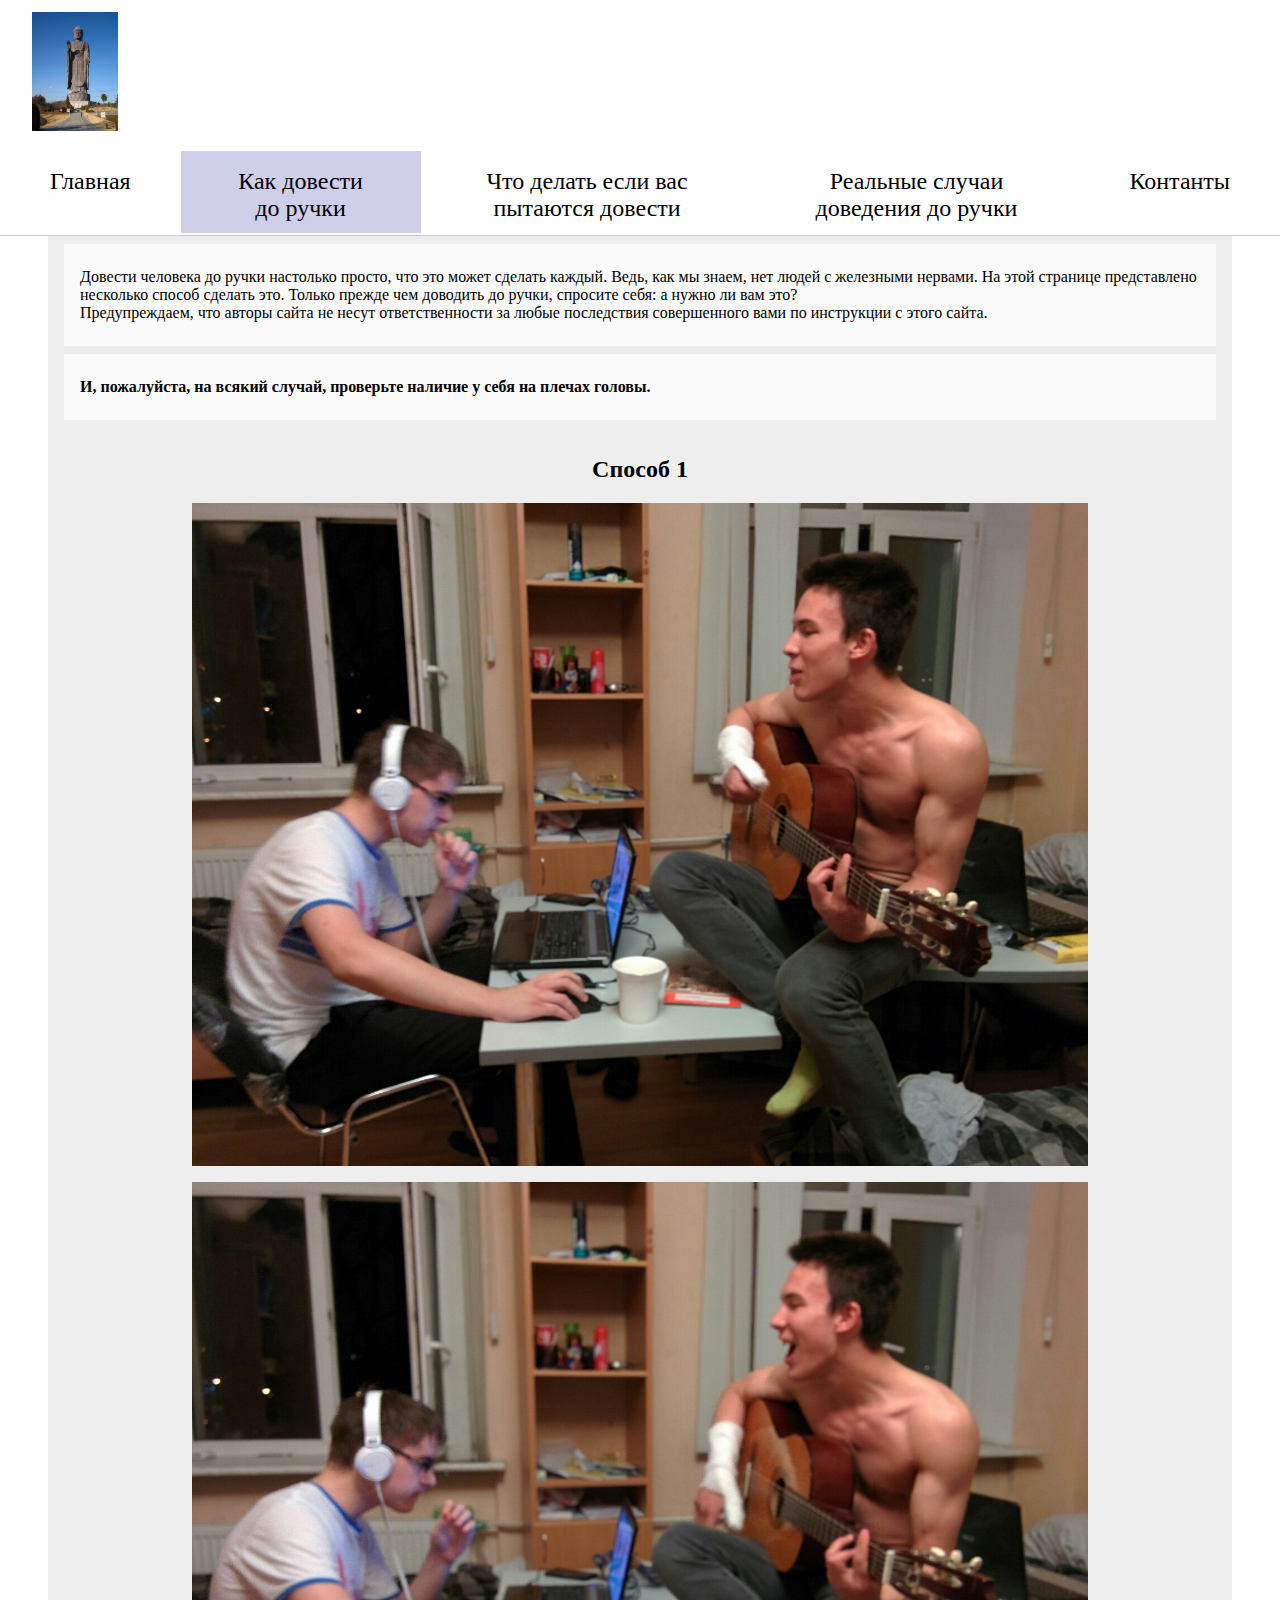
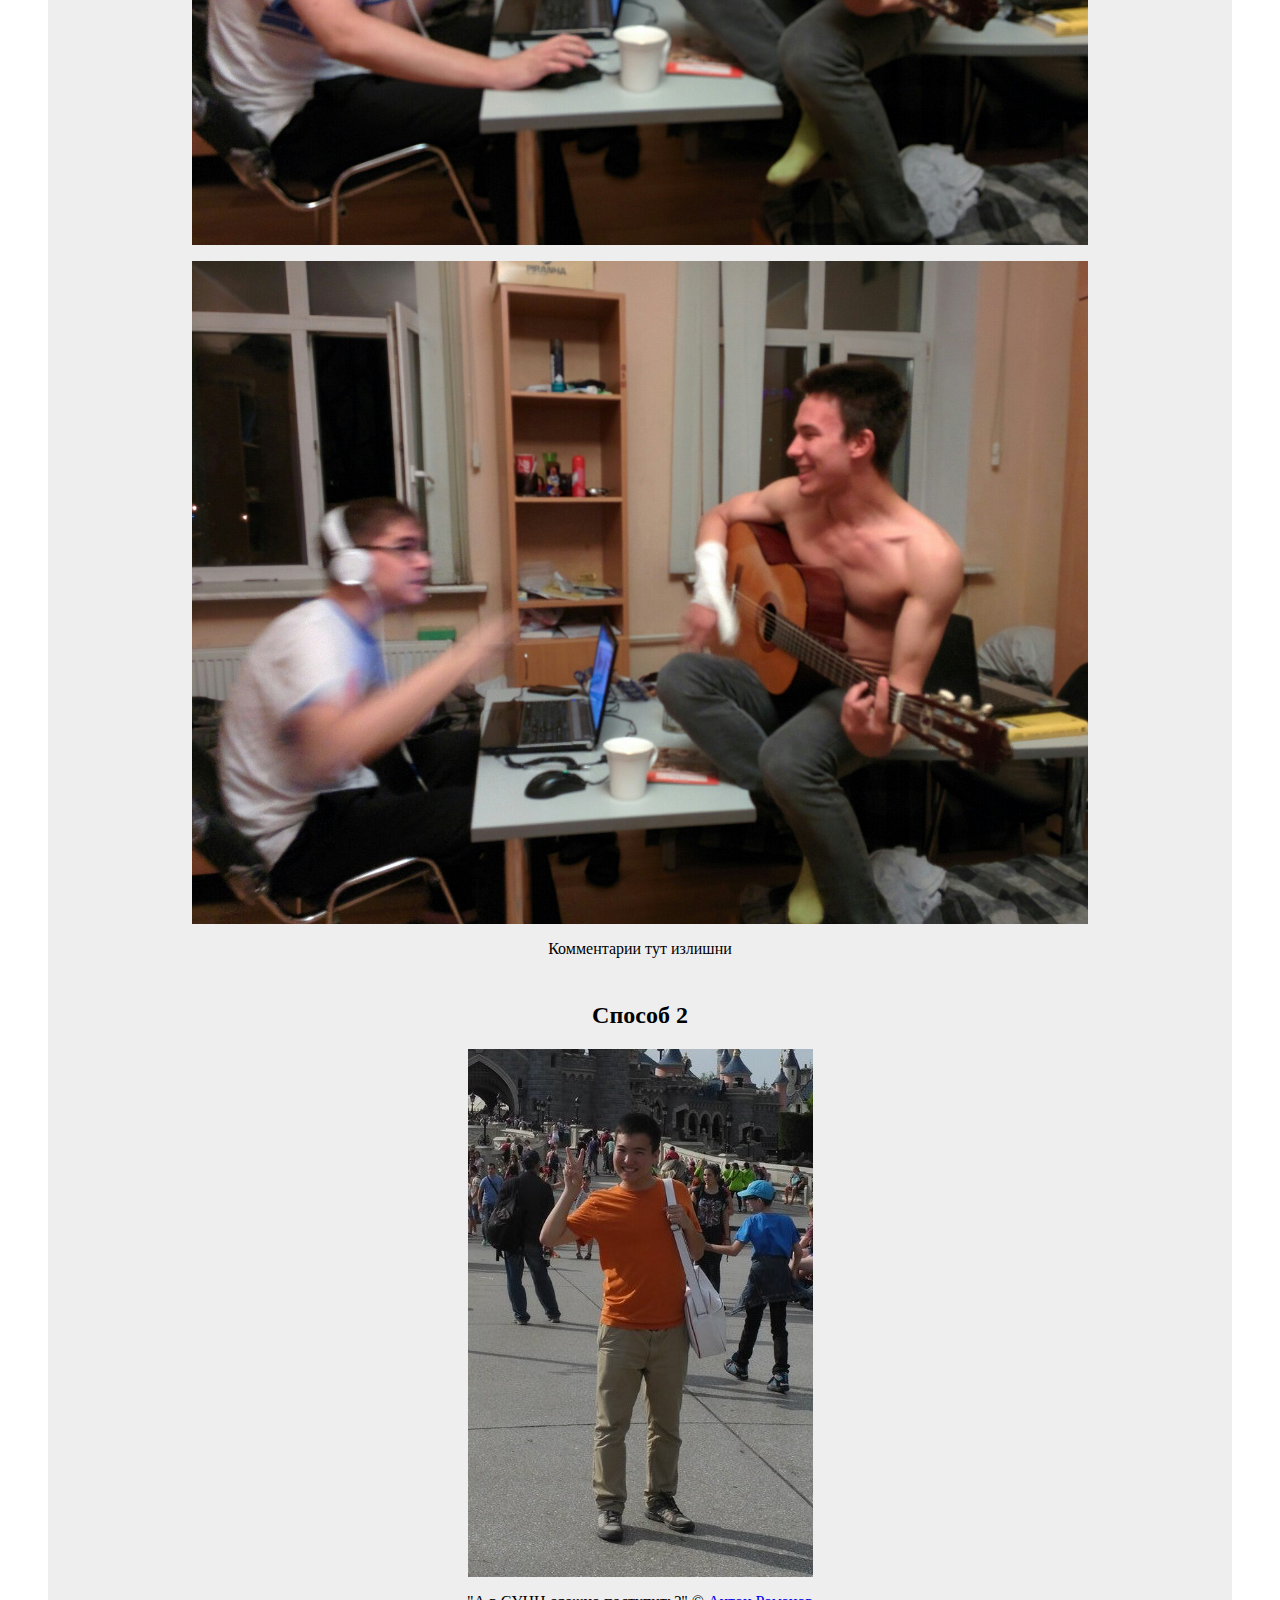
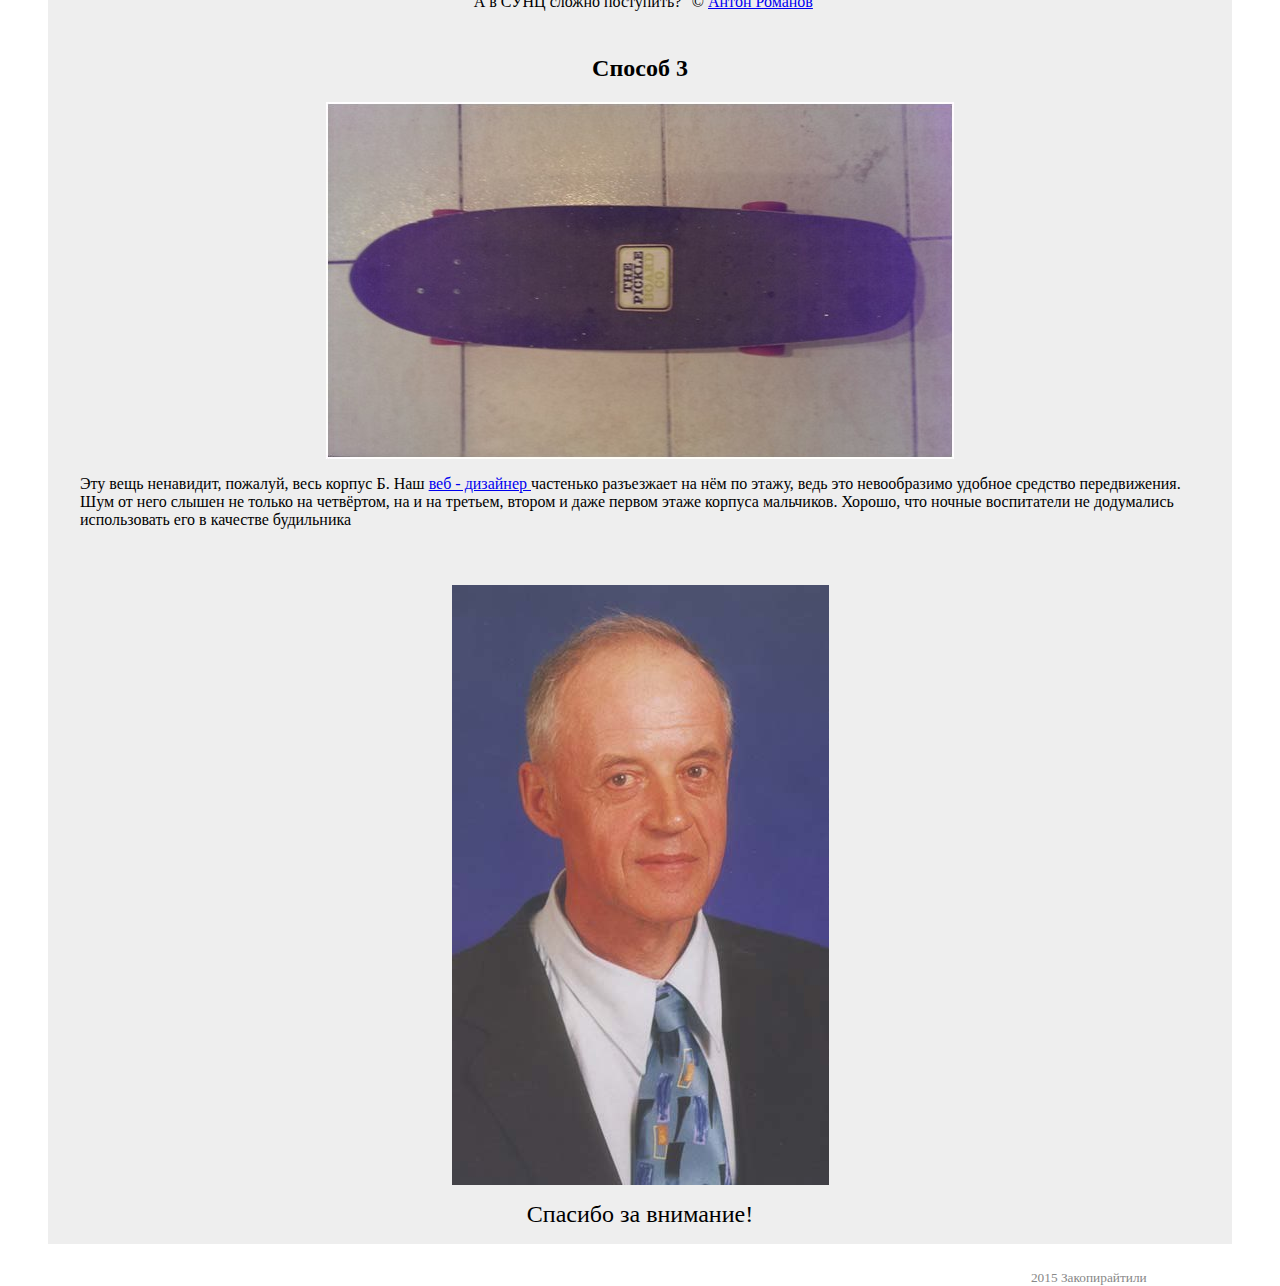
==== how.html @ d00038e8 "Как довести до ручки" ====
<html>
<head>
    <title> ������� �� ����� </title>
    <link rel="stylesheet" type="text/css" href="style.css">
    <meta charset="windows-1251">
</head>

<body>

<!-- ������ ����� -->

<div id="Top_div">
    <div id="logotype">
        <a href="main_main.html">
            <img src="images/123.png" width="86" height="119">
        </a>
    </div>
    <br>
    <table>
        <tr>
            <td>
                <div class="Top_link_container">
                    <a href="main_main.html" class="Top_link">
                        <div class="top_link_content">
                            �������
                        </div>
                    </a>
                </div>
            </td>
            <td>
                <div class="Top_link_container">
                    <a href="main_main.html" class="Top_link" id="current_href">
                        <div class="top_link_content">
                            ��� ������� �� �����
                        </div>
                    </a>
                </div>
            </td>
            <td>
                <div class="Top_link_container">
                    <a href="main_main.html" class="Top_link">
                        <div class="top_link_content">
                            ��� ������ ���� ��� �������� �������
                        </div>
                    </a>
                </div>
            </td>
            <td>
                <div class="Top_link_container">
                    <a href="main_main.html" class="Top_link">
                        <div class="top_link_content">
                            �������� ������ ��������� �� �����
                        </div>
                    </a>
                </div>
            </td>
            <td>
                <div class="Top_link_container">
                    <a href="contacts.html" class="Top_link">
                        <div class="top_link_content">
                            ��������
                        </div>
                    </a>
                </div>
            </td>
        </tr>
    </table>
</div>

<!-- ����� ����� -->

<div id="body_div">
    <div class="page_intro">
        <p>
            ������� �������� �� ����� ��������� ������, ��� ��� ����� ������� ������.
            ����, ��� �� �����, ��� ����� � ��������� �������. �� ���� �������� ������������ ��������� ������
            �������
            ���.
            ������ ������ ��� �������� �� �����, �������� ����: � ����� �� ��� ���?
            <br>
            �������������, ��� ������ ����� �� ����� ��������������� �� ����� ����������� ������������ ���� ��
            ���������� �
            ����� �����.
        </p>
    </div>

    <div class="page_intro">
        <p>
            <b>
                �, ����������, �� ������ ������, ��������� ������� � ���� �� ������ ������.
            </b>
        </p>
    </div>

    <div class="page_content">
        <h2>
            ������ 1
        </h2>

        <div class="page_content_img">
            <img src="images/1_1.jpg">
        </div>
        <div class="page_content_img">
            <img src="images/1_2.jpg">
        </div>
        <div class="page_content_img">
            <img src="images/1_3.jpg">
        </div>

            ����������� ��� �������
    </div>

    <div class="page_content">
        <h2>
            ������ 2
        </h2>

        <div class="page_content_img">
            <img src="images/Anton.jpg">
        </div>

            "� � ���� ������ ���������?" �
            <a target="_blank" href="http://vk.com/id97019797">
                ����� �������
            </a>
    </div>

    <div class="page_content">
        <h2>
            ������ 3
        </h2>

        <div class="page_content_img">
            <img src="images/long.jpg">
        </div>
        <p>
            ��� ���� ���������, �������, ���� ������ �. ���
            <a target="_blank" href="http://vk.com/madness_mimr">
                ��� - ��������
            </a>
            ��������� ���������� �� ��� �� �����, ���� ��� ������������ ������� �������� ������������.
            ��� �� ���� ������ �� ������ �� ��������, �� � �� �������, ������ � ���� ������ ����� ������� ���������.
            ������, ��� ������ ����������� �� ���������� ������������ ��� � �������� ����������
        </p>
    </div>

    <div class="page_content">
        <div class="page_content_img">
            <img src="images/Polkan.jpg">
        </div>
        <div class="page_ps">
            ������� �� ��������!
        </div>
    </div>
</div>

<div class="under_write">
    2015 �������������
</div>
</body>
</html>
---- style.css ----
a.Top_link{
	text-decoration: none;
	font-family: "IMPACT";
	font-size: 18pt;
	color: black;
	font-weight: lighter;
	overflow: hidden;
}

div.Top_link_content{
	padding: 0.7em 2em 10em 2em;
	margin-bottom: -10em;
}

a.Top_link:hover{
	color: black;
}

a.Top_link:hover div.Top_link_content{
	background: #CCCCCC;
}

#current_href{

}

#current_href div.Top_link_content{
	background: #CFCFEA;
}

#current_href:hover div.Top_link_content{
	background: #CCCCCC;
}

a.VK_Link
{
	text-decoration: none;
	font-family: "VERDANA";
	color :#000000;
	font-weight: lighter;
	margin-left:3em;
}

div.Top_link_container{
	align:center;
	margin: 0 0 0.7em 0;
	text-align: center;
}

.article_block{
	margin: 1em 0.7em -20000px 0.7em;
	overflow: hidden;
	padding-bottom: 20000px;
}

a.article{
	cursor: pointer;
}

a.article:hover article.block {
	opacity: 1.0;
	color: black;
}

IMG.article_img{
	height: 13.5em;
	float: left;
	margin: 0 1em 0.5em 0;
}

#Top_div{
	margin: 0;
	background:#FFFFFF;
	border-bottom: 1px double #CCCCCC;
	padding-top:0.75em;
}

#body_div{
	vertical-align: top;
	text-align: center;
	margin: 0em 3em;
	background: #EEEEEE;
	padding: 0;
	overflow: hidden;
}

.block{
	vertical-align: top;
    padding-bottom: 2000px;
	margin-bottom: -2000px;
    min-height: 15.5em;
    color: #202029;
	opacity: 0.93;
}

.block_content{
	padding: 1em 2em 1em 2em;
	font-family: cursive;
}

#block1{
	background: #FFFF00;
}

#block2{
	background: #20FF33;
}

#block3{
	background: #70E0FF;
}

a.contact_href{
	text-decoration: none;
	font-family: "VERDANA";
	font-size: 16pt;
	color: black;
	font-weight: lighter;
	margin: 0;
	padding: 0;
	overflow: hidden;
}

a.contact_href:hover div.contact_href_hint{
	opacity: 0.85;
	background: #555555;
}

a.contact_href:hover div.contact_href_img_container{
	opacity: 0.9;
}

#us{
	margin: 0 0.2%;
}

.contact_href_container{
	overflow: hidden;
	margin: 0;
	padding: 0;
}

.contact_href_content{
	margin-bottom: -4em;
}

.contact_href_img_container{
	top: 0;
}

.contact_href_hint_container{
	position: relative;
	bottom: 4em;
}

IMG.contact_href_img{

}
.contact_href_hint{
	text-align: center;
	background: #888888;
	margin: 0;
	opacity: 0.6;
	height: 4em;
}

div.contacts{
	text-align: center;
	padding: 1em 10% 0 10%;
	overflow: hidden;
}

.contact-tittle{
	color: #FFFFFF;
	font-size: 1.4em;
	margin-bottom: 0.4em;
}

.contact-hint{
	color: #FFFFFF;
	font-size: 1em;
	font-family: VERDANA;
}

#logotype{
	padding-left: 2em;
}

#contacts_grid{
	text-align: center;
}

body{
	background:#FFFFFF;
	margin: 0;
	padding: 0;
}

table{
	width: 100%;
	margin: 0;
	padding: 0;
	vertical-align: top;
	font-family: "VERDANA";
}
td{
	margin: 0;
	padding: 0;
	vertical-align: top;
	overflow: hidden;
}
tr{
	margin:0;
}

li{
	overflow: hidden;
}

#page_tittle
{
	font-style: normal;
	font-variant: normal;
	font-size: 14pt;
	margin-bottom: 5em;
	margin-top : 3em;
	margin-left: 1.5em;
	font-size:  22pt;
	font-weight: lighter;
}

div.page_intro{
	background: #FAFAFA;
	font-family: cursive;
	text-align: start;
	margin: 0.5em 1em;
	padding: 0.5em 1em;
}

div.page_content{
	font-family: cursive;
	text-align: center;
	margin: 0.5em 1em;
	padding: 0.5em 1em;
}

div.page_content p{
	text-align: start;
}

div.page_content_img{
	text-align: center;
	position: relative;
	margin: 1em 10%;
}

div.page_content_img img{
	max-width: 100%;
}

div.page_ps{
	font-size: 1.5em;
	text-align: center;
}

div.under_write
{
	margin-top:2em;
	margin-right: 10em;
	font-family: "VERDANA";
	font-size: 10pt;
	text-align :right;
	color: #888888;
	padding: 0;
	vertical-align: top;
}
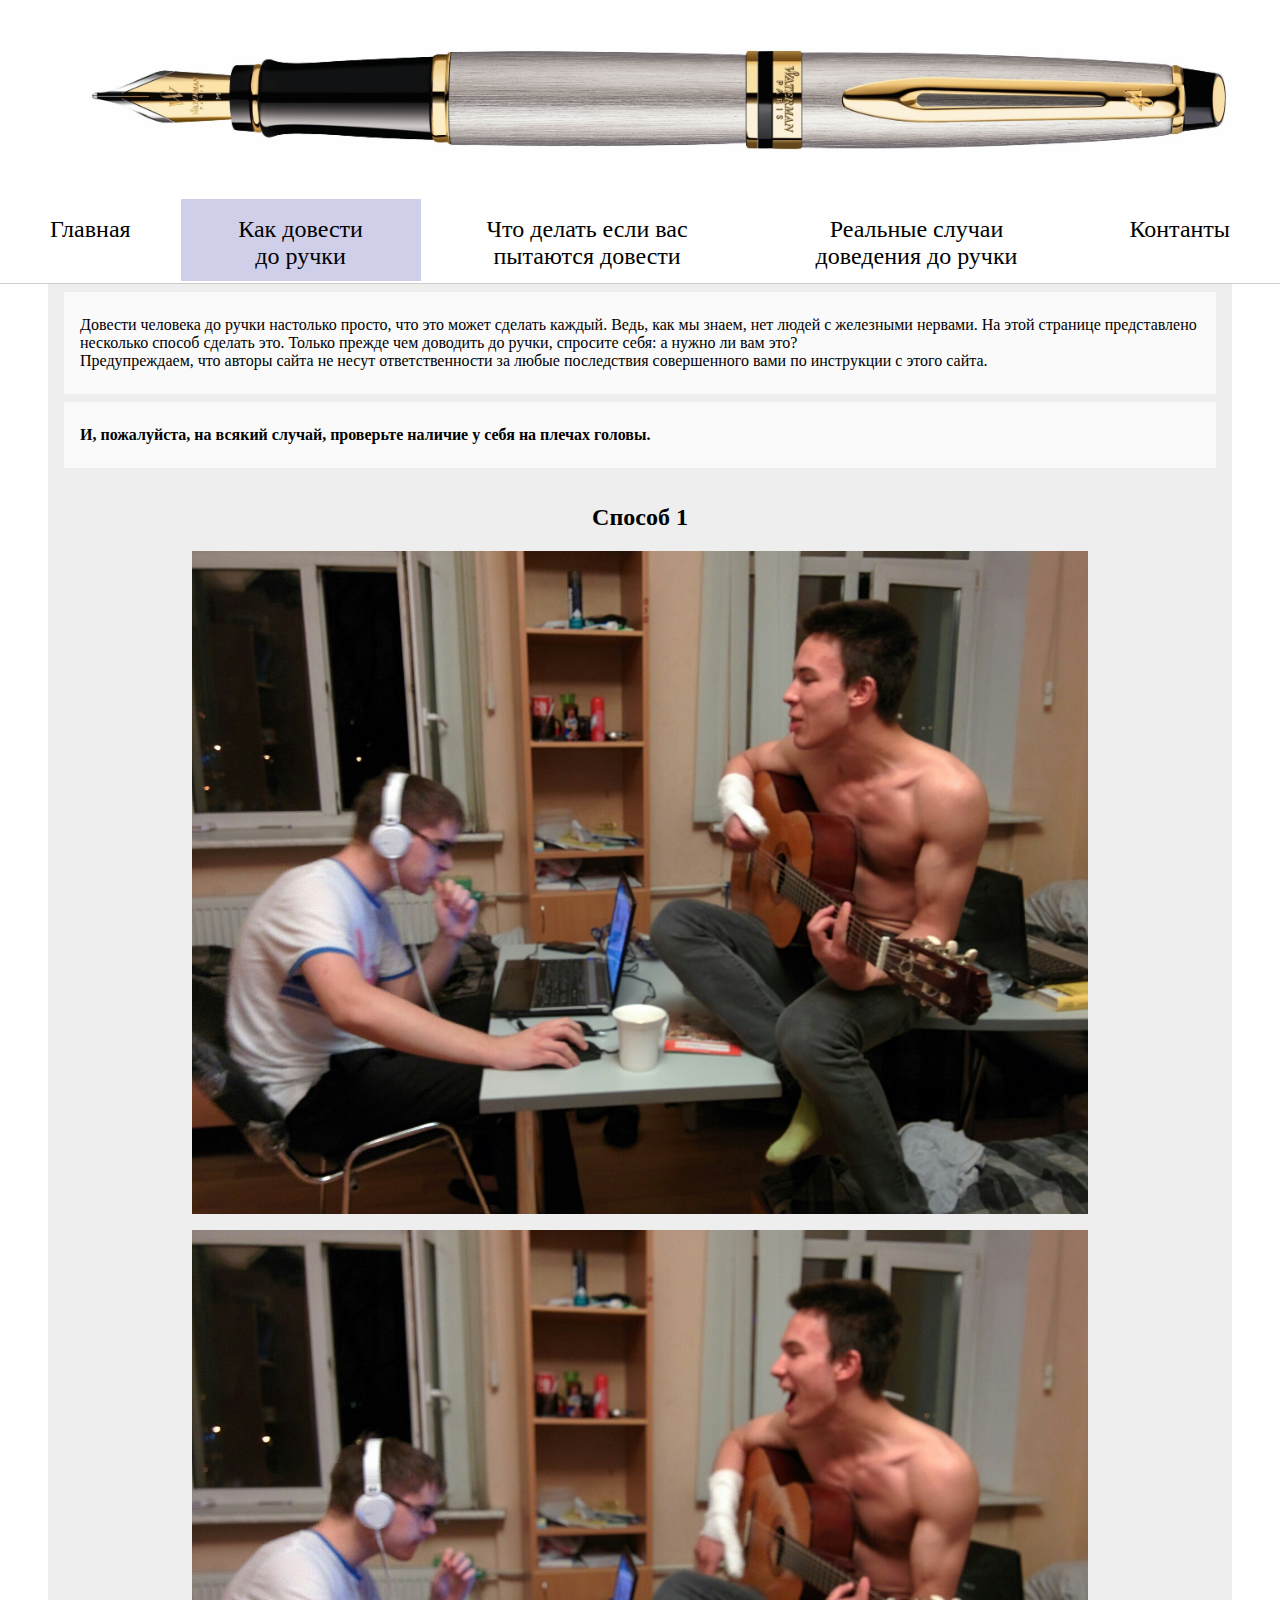
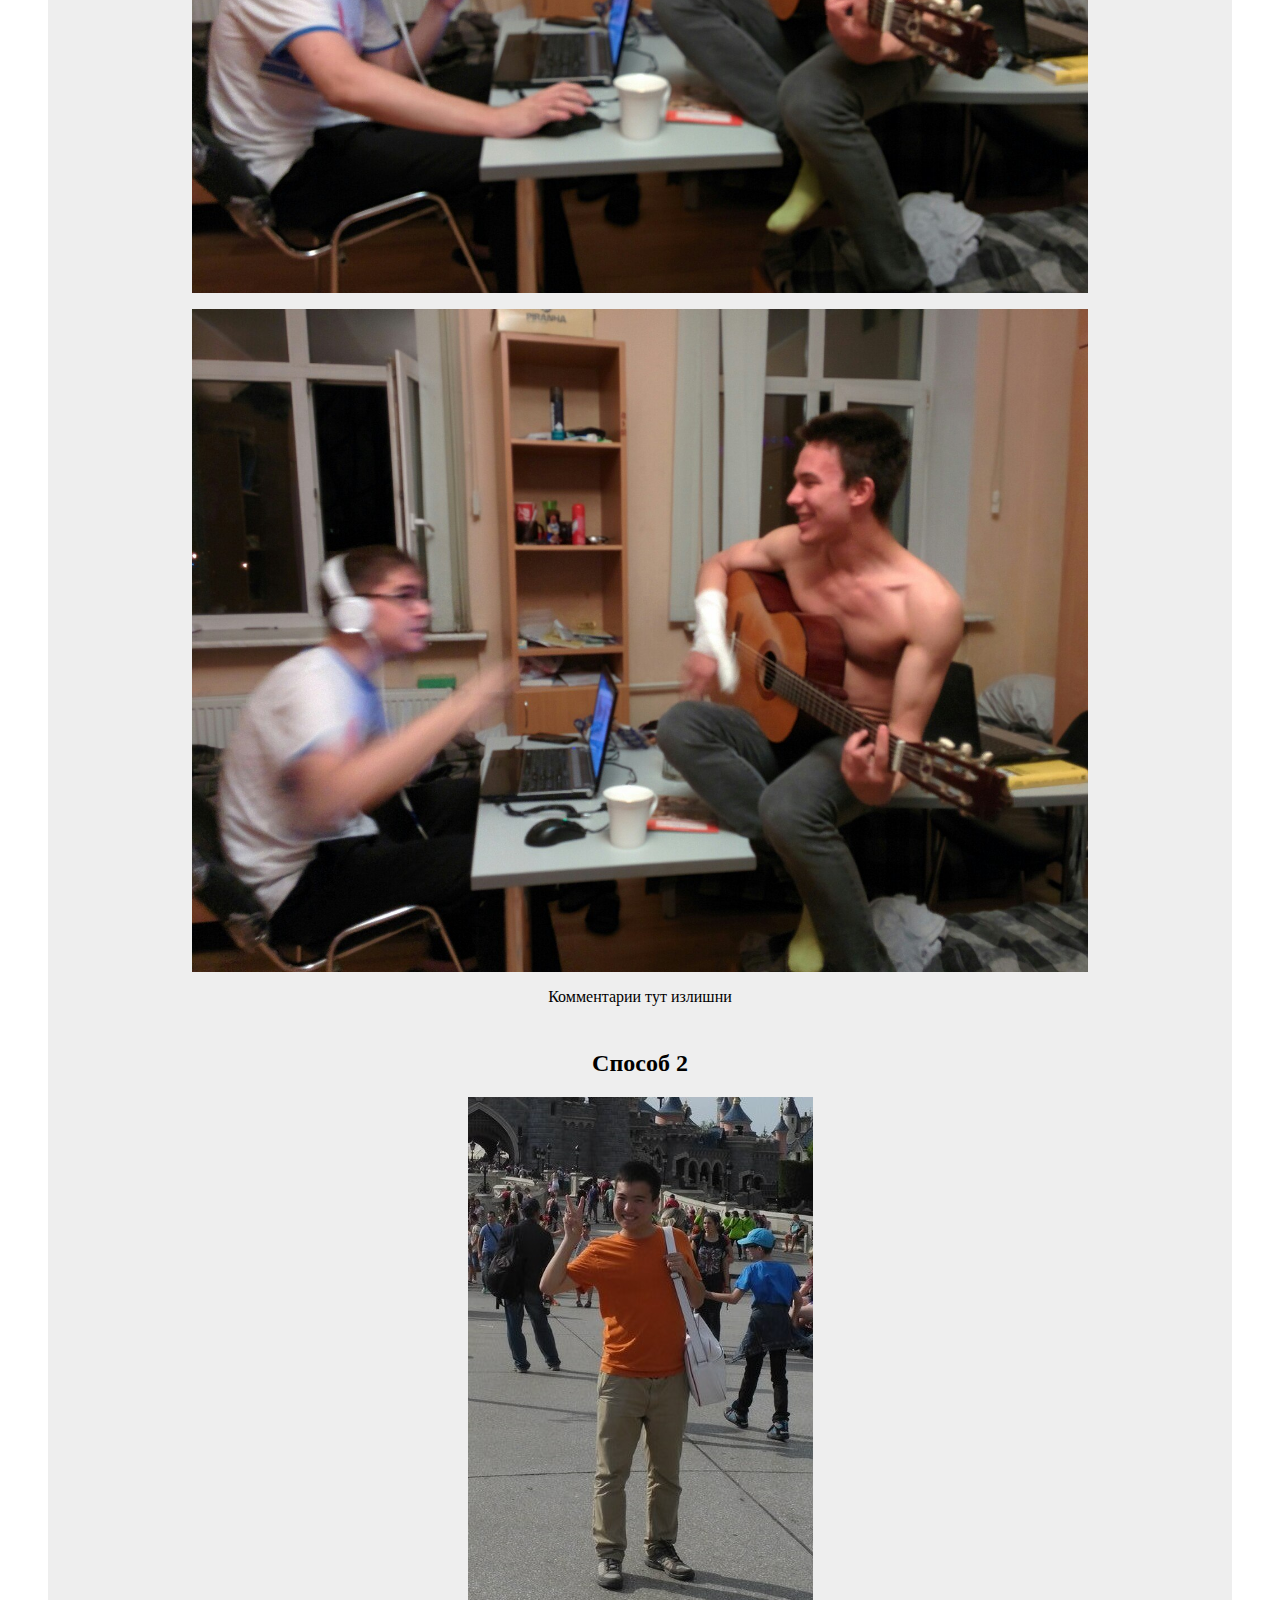
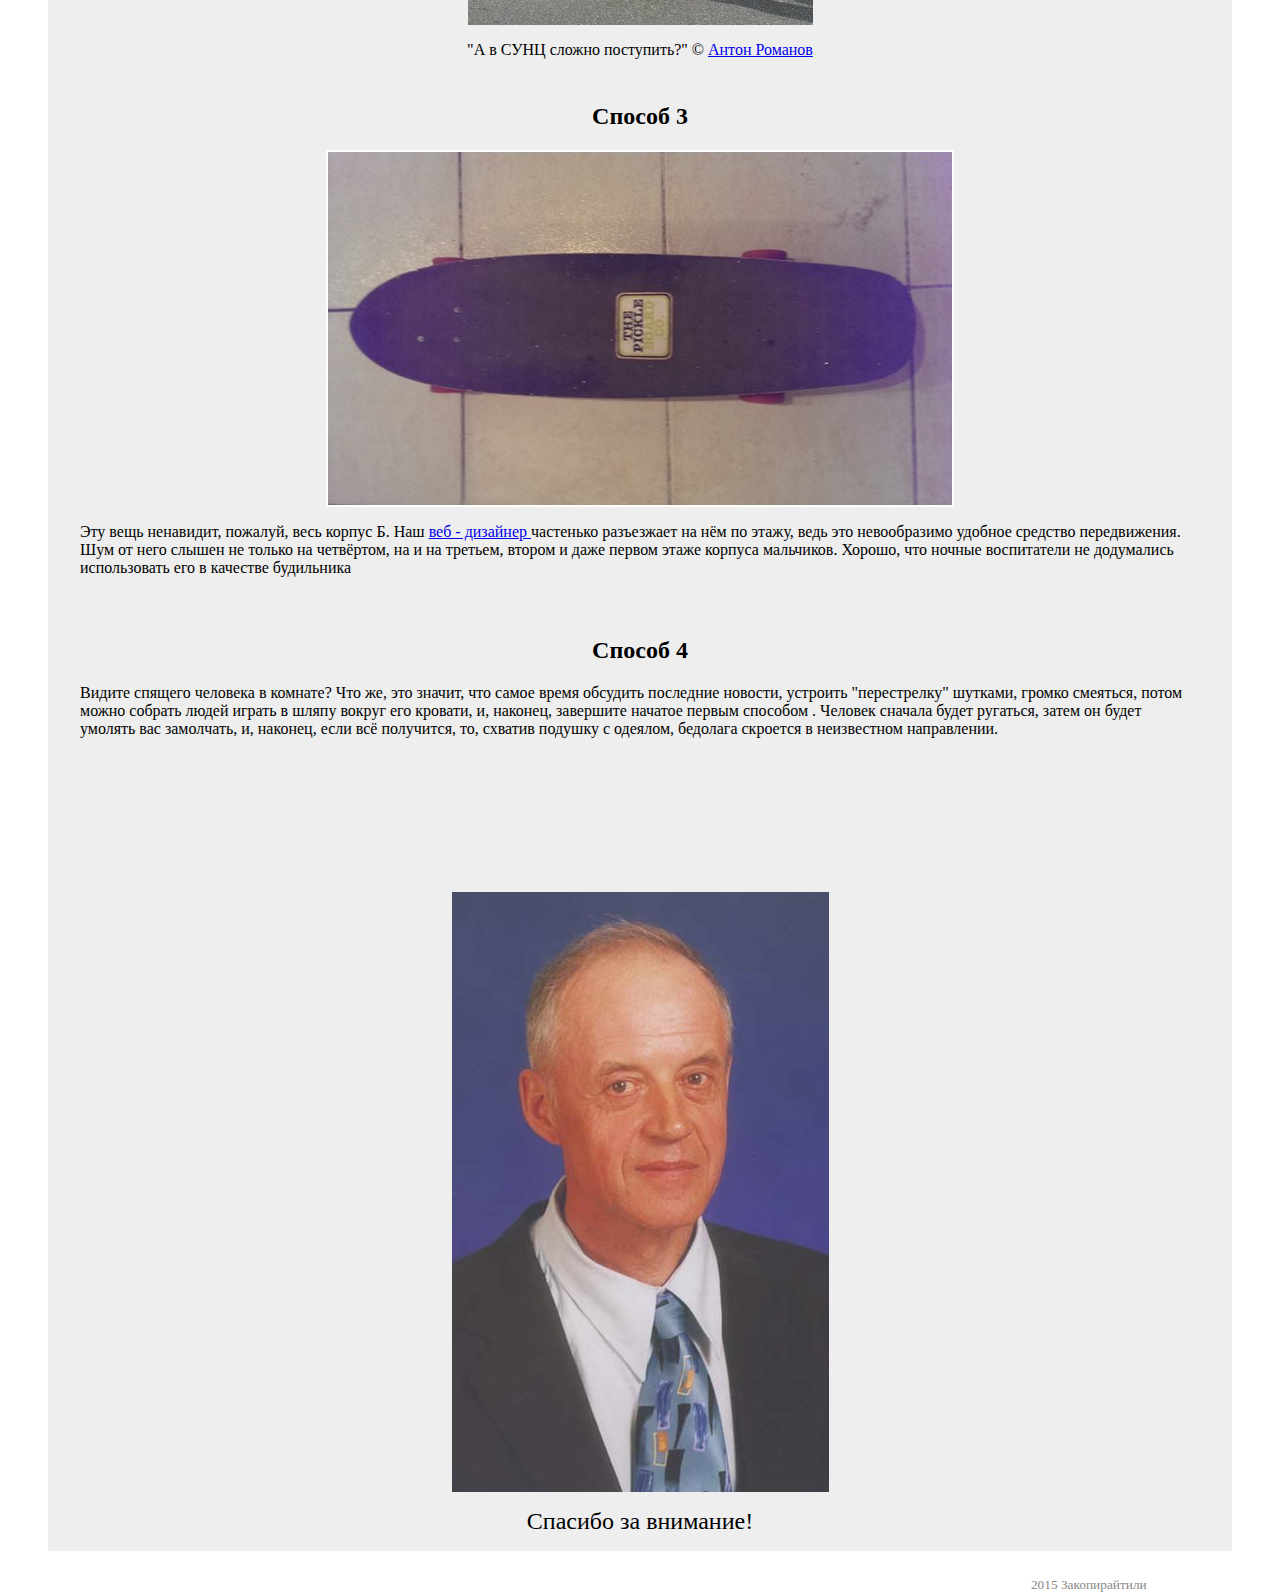
==== commit ef740ea6: "+1 способ, и, конечно, ручка" ====
--- a/how.html
+++ b/how.html
@@ -12,7 +12,7 @@
 <div id="Top_div">
     <div id="logotype">
         <a href="main_main.html">
-            <img src="images/123.png" width="86" height="119">
+            <img src="images/pen.jpg" width="100%">
         </a>
     </div>
     <br>
@@ -107,7 +107,7 @@
             <img src="images/1_3.jpg">
         </div>
 
-            ����������� ��� �������
+        ����������� ��� �������
     </div>
 
     <div class="page_content">
@@ -119,10 +119,10 @@
             <img src="images/Anton.jpg">
         </div>
 
-            "� � ���� ������ ���������?" �
-            <a target="_blank" href="http://vk.com/id97019797">
-                ����� �������
-            </a>
+        "� � ���� ������ ���������?" �
+        <a target="_blank" href="http://vk.com/id97019797">
+            ����� �������
+        </a>
     </div>
 
     <div class="page_content">
@@ -145,6 +145,30 @@
     </div>
 
     <div class="page_content">
+        <h2>
+            ������ 4
+        </h2>
+
+        <p>
+            ������ ������� �������� � �������? ��� ��, ��� ������, ��� ����� ����� �������� ��������� �������,
+            �������� "�����������" �������, ������ ��������, ����� ����� ������� ����� ������ � ����� ������ ���
+            �������, �,
+            �������, ��������� �������
+            <a>
+                ������ ��������
+            </a>.
+            ������� ������� ����� ��������, ����� �� ����� ������� ��� ���������, �, �������, ���� �� ���������, ��,
+            ������� ������� � �������, �������� �������� � ����������� �����������.
+        </p>
+    </div>
+
+    <br>
+    <br>
+    <br>
+    <br>
+    <br>
+
+    <div class="page_content">
         <div class="page_content_img">
             <img src="images/Polkan.jpg">
         </div>
@@ -152,6 +176,8 @@
             ������� �� ��������!
         </div>
     </div>
+
+
 </div>
 
 <div class="under_write">
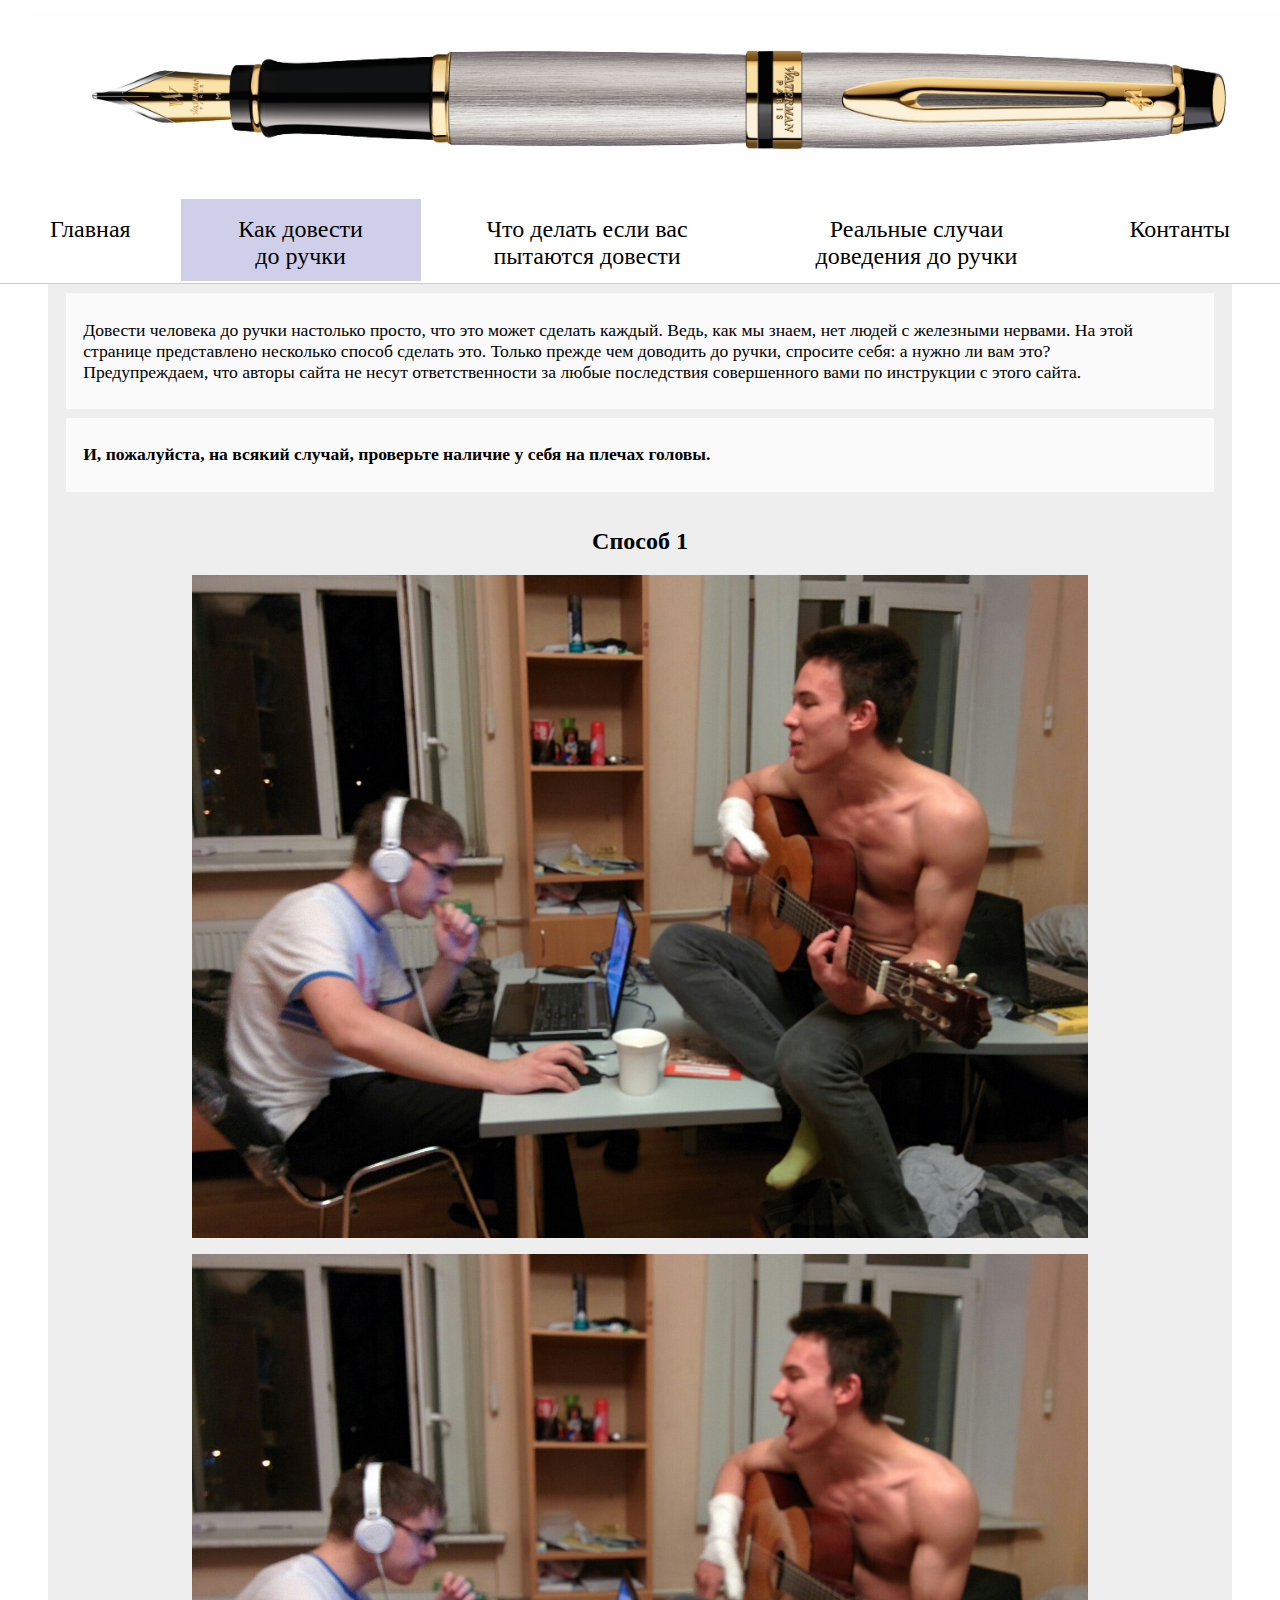
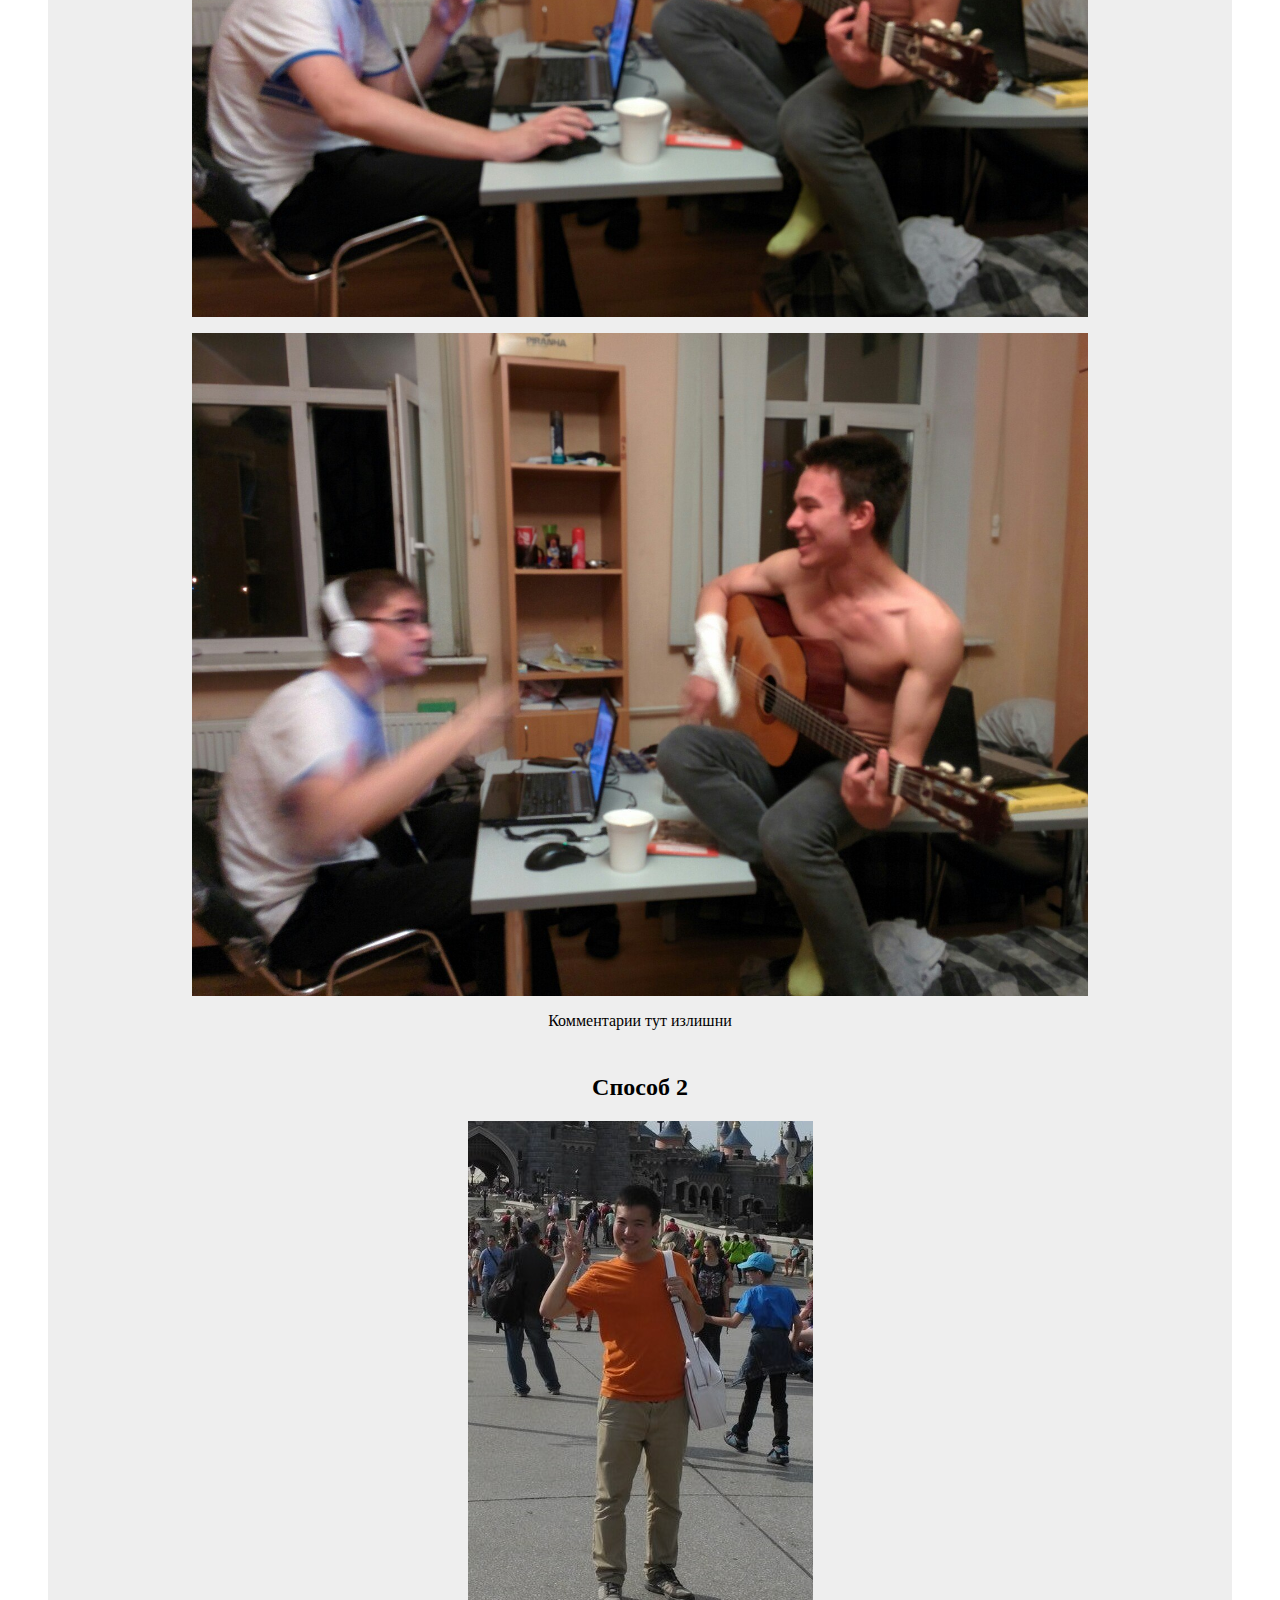
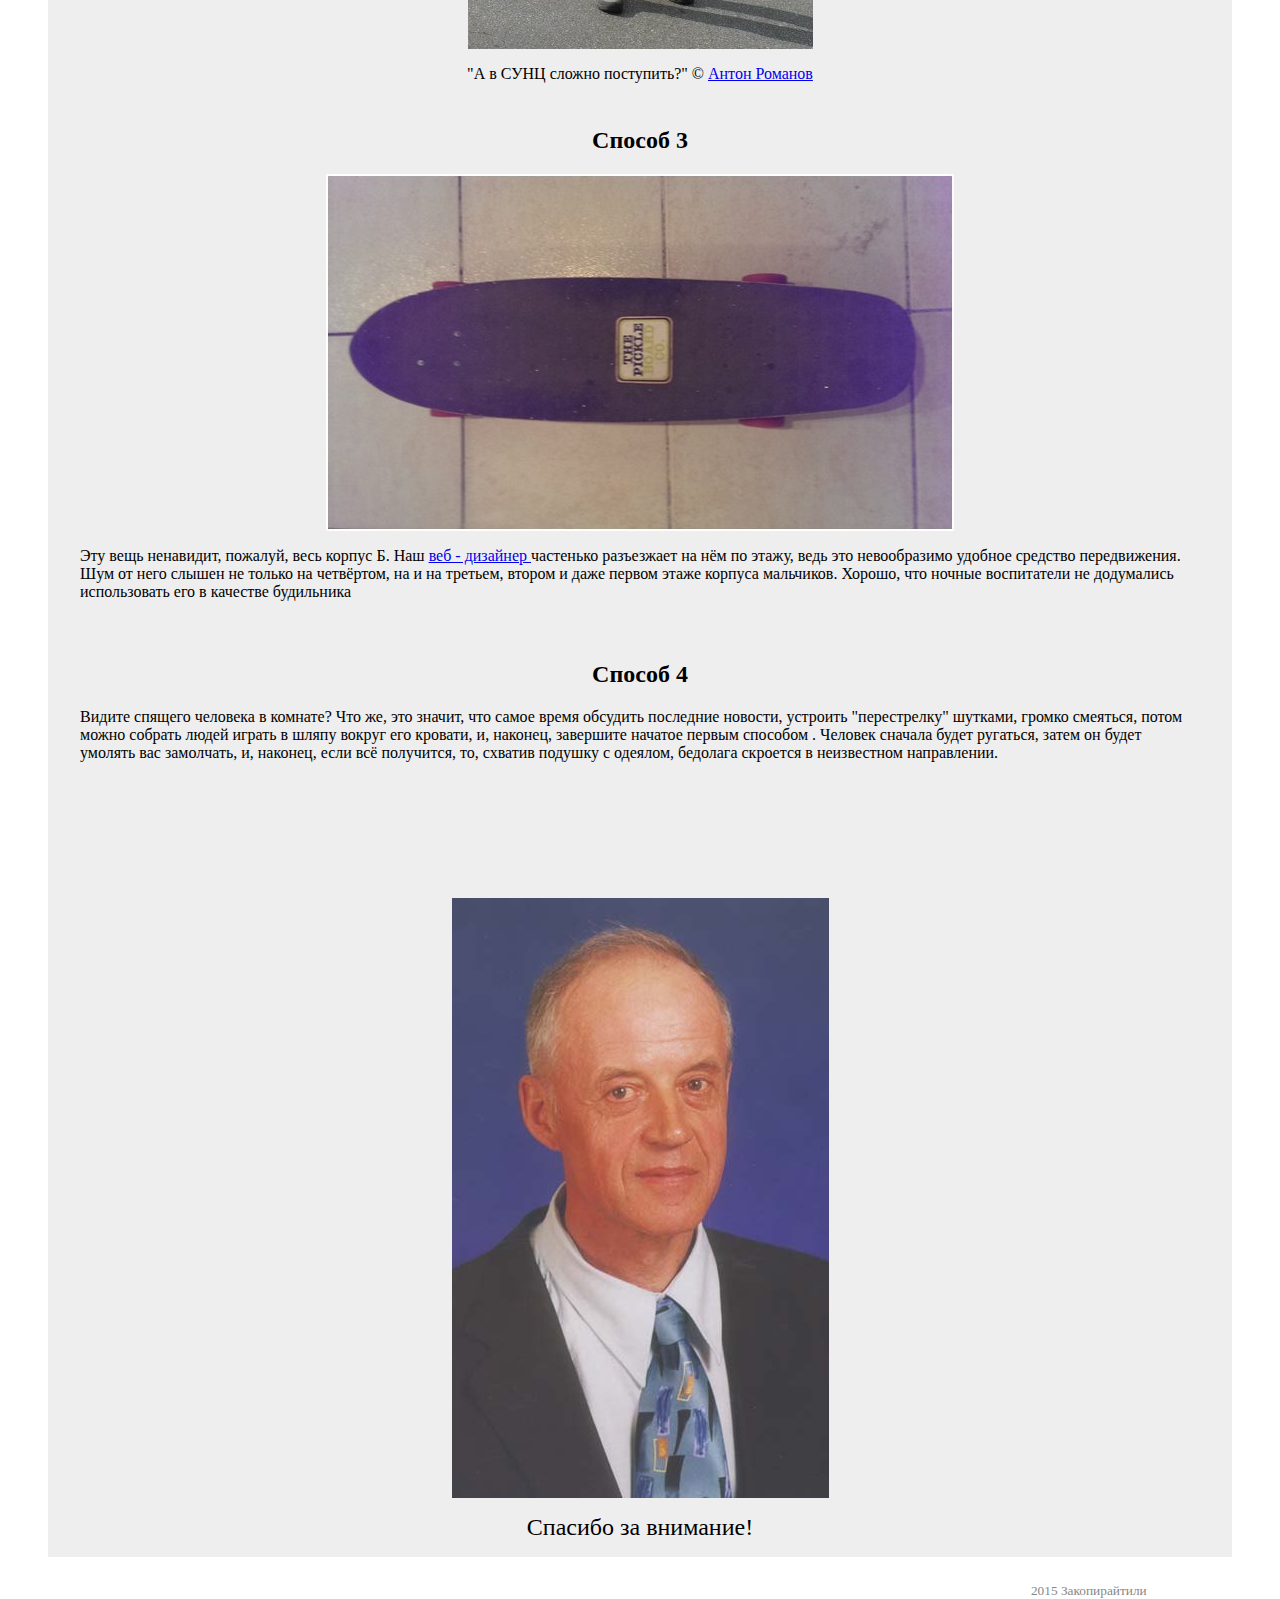
==== commit 30840b36: "Что делать, если вас пытаются довести - неполная" ====
--- a/how.html
+++ b/how.html
@@ -38,7 +38,7 @@
             </td>
             <td>
                 <div class="Top_link_container">
-                    <a href="main_main.html" class="Top_link">
+                    <a href="what_to_do.html" class="Top_link">
                         <div class="top_link_content">
                             ��� ������ ���� ��� �������� �������
                         </div>
@@ -166,7 +166,6 @@
     <br>
     <br>
     <br>
-    <br>
 
     <div class="page_content">
         <div class="page_content_img">
--- a/style.css
+++ b/style.css
@@ -233,12 +233,13 @@
 	background: #FAFAFA;
 	font-family: cursive;
 	text-align: start;
+	font-size: 1.1em;
 	margin: 0.5em 1em;
 	padding: 0.5em 1em;
 }
 
 div.page_content{
-	font-family: cursive;
+	font-family: VERDANA;
 	text-align: center;
 	margin: 0.5em 1em;
 	padding: 0.5em 1em;
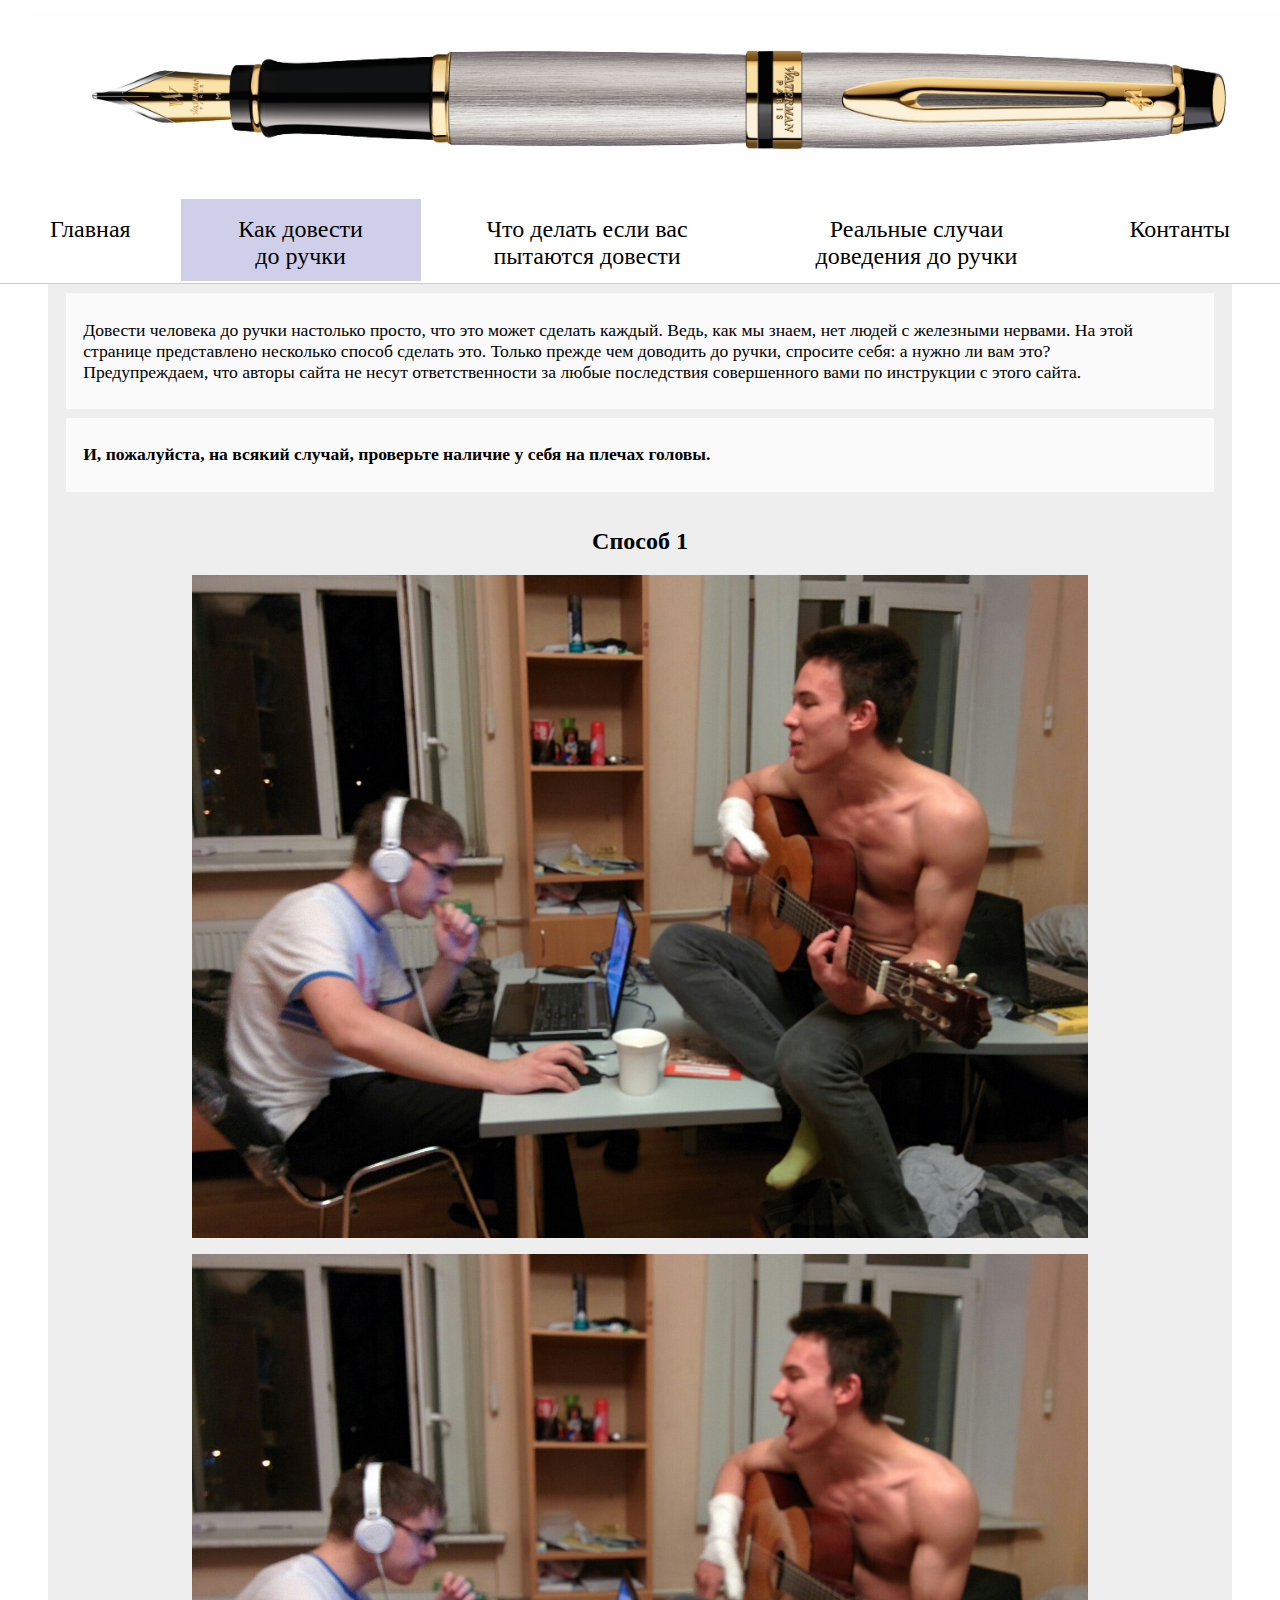
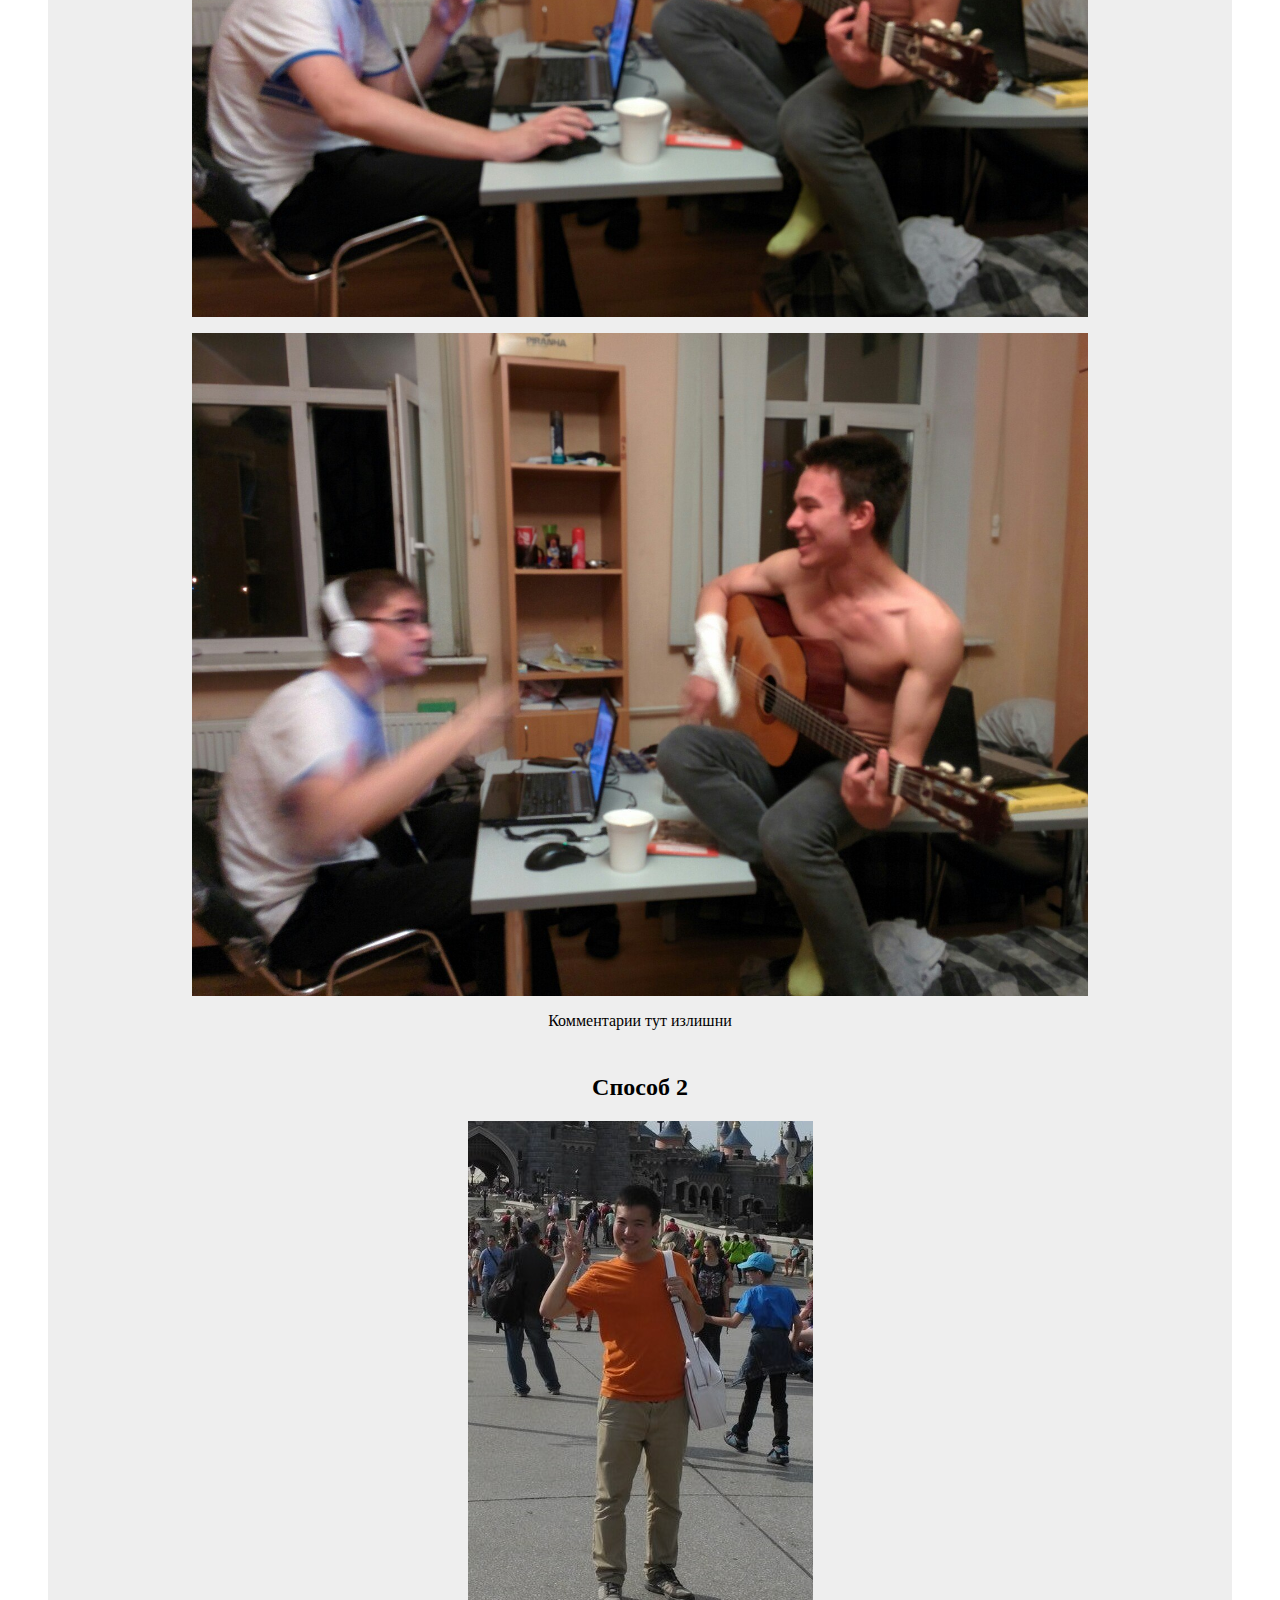
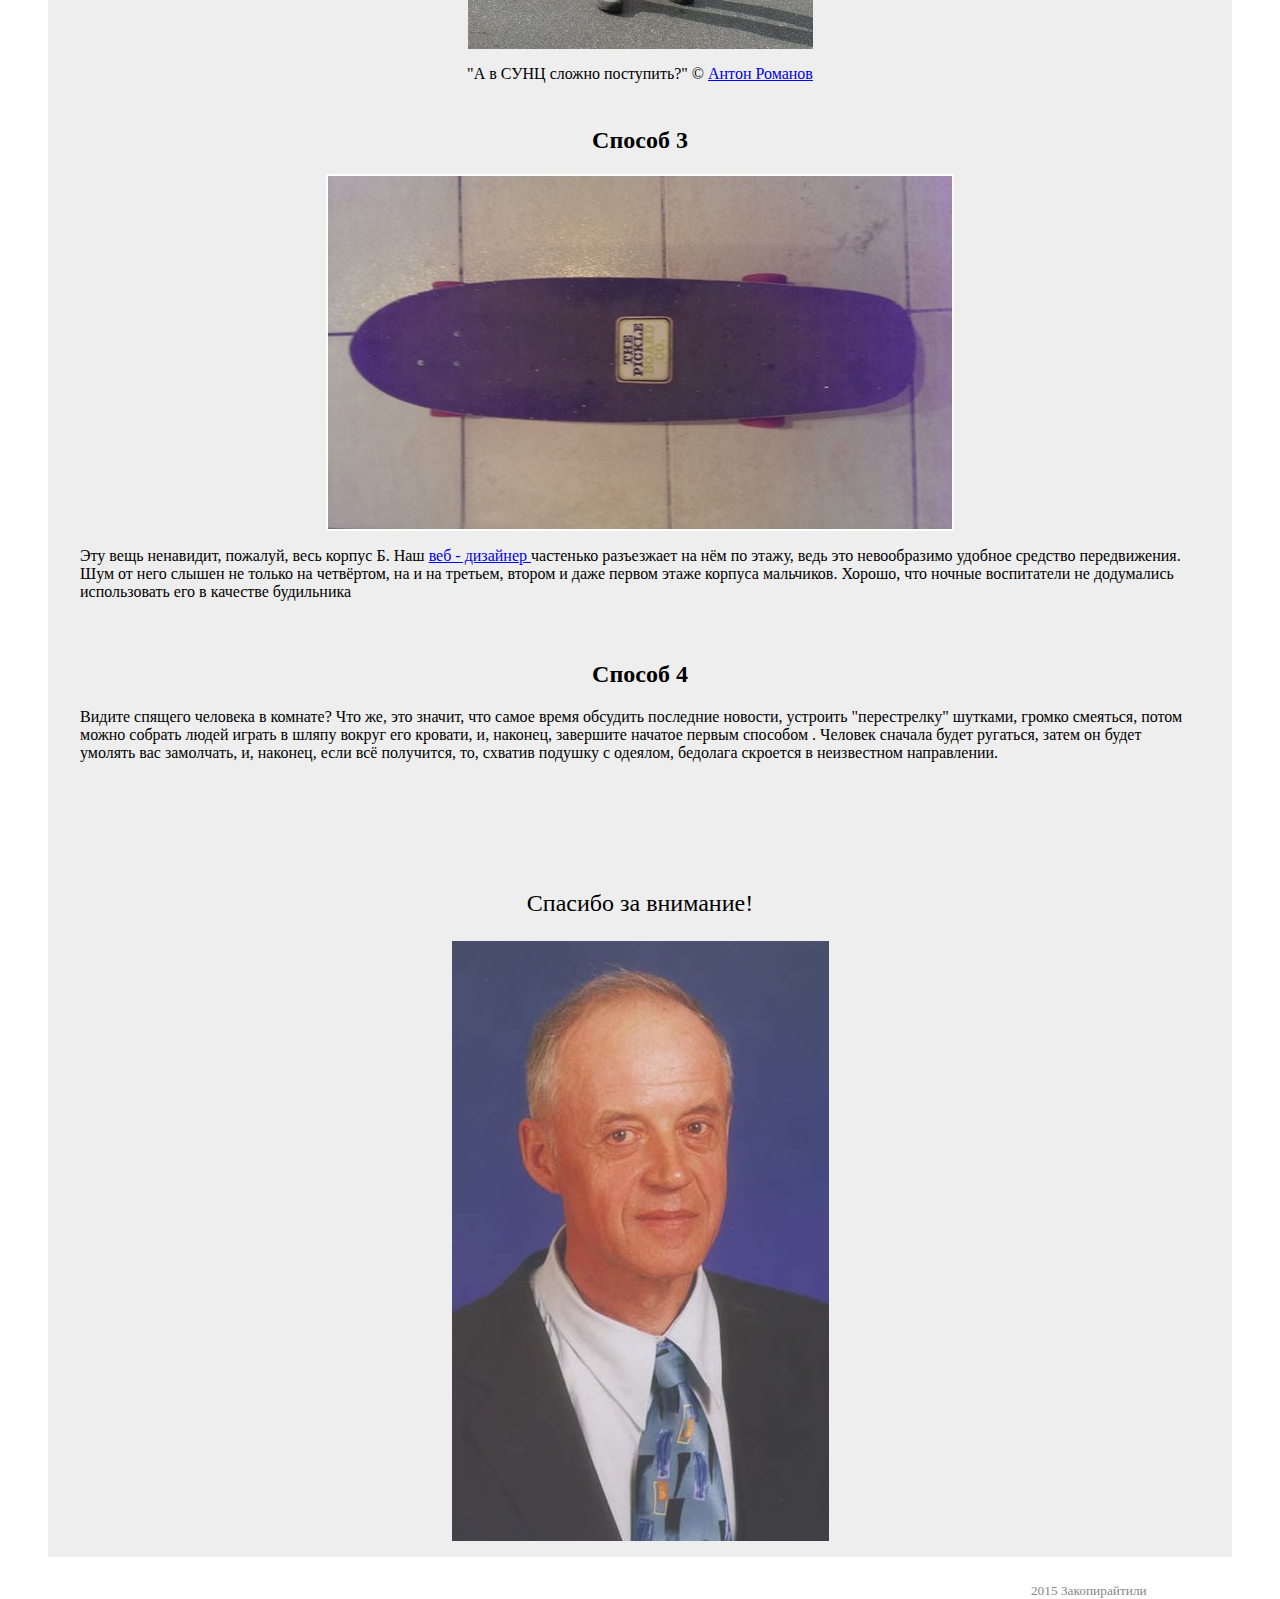
==== commit 749f28e7: "Сделаны все страницы. Остался только контент" ====
--- a/how.html
+++ b/how.html
@@ -29,7 +29,7 @@
             </td>
             <td>
                 <div class="Top_link_container">
-                    <a href="main_main.html" class="Top_link" id="current_href">
+                    <a href="how.html" class="Top_link" id="current_href">
                         <div class="top_link_content">
                             ��� ������� �� �����
                         </div>
@@ -47,7 +47,7 @@
             </td>
             <td>
                 <div class="Top_link_container">
-                    <a href="main_main.html" class="Top_link">
+                    <a href="real.html" class="Top_link">
                         <div class="top_link_content">
                             �������� ������ ��������� �� �����
                         </div>
@@ -167,13 +167,14 @@
     <br>
     <br>
 
-    <div class="page_content">
+    <div class="page_ps">
+        <p>
+            ������� �� ��������!
+        </p>
         <div class="page_content_img">
             <img src="images/Polkan.jpg">
         </div>
-        <div class="page_ps">
-            ������� �� ��������!
-        </div>
+
     </div>
 
 
--- a/style.css
+++ b/style.css
@@ -260,8 +260,12 @@
 }
 
 div.page_ps{
+	text-align: center;
+}
+
+div.page_ps p{
+	font-family: cursive;
 	font-size: 1.5em;
-	text-align: center;
 }
 
 div.under_write
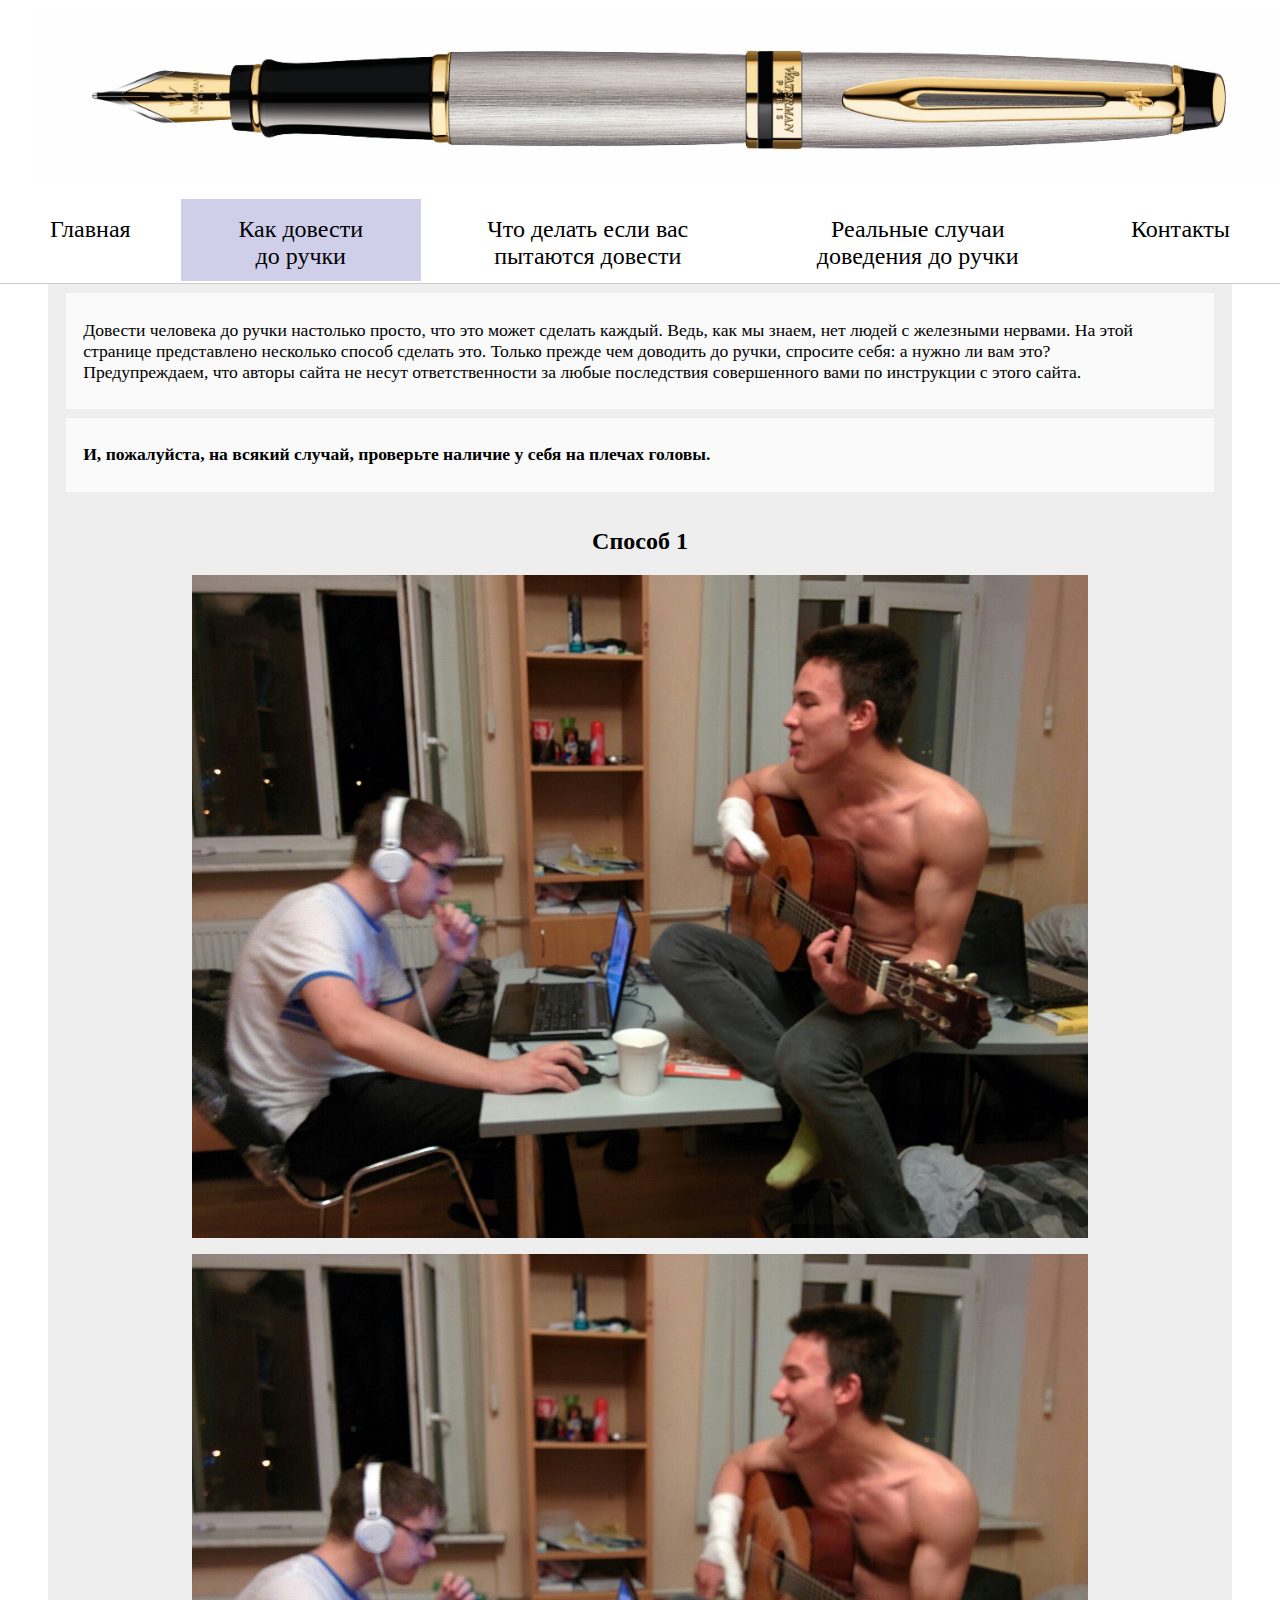
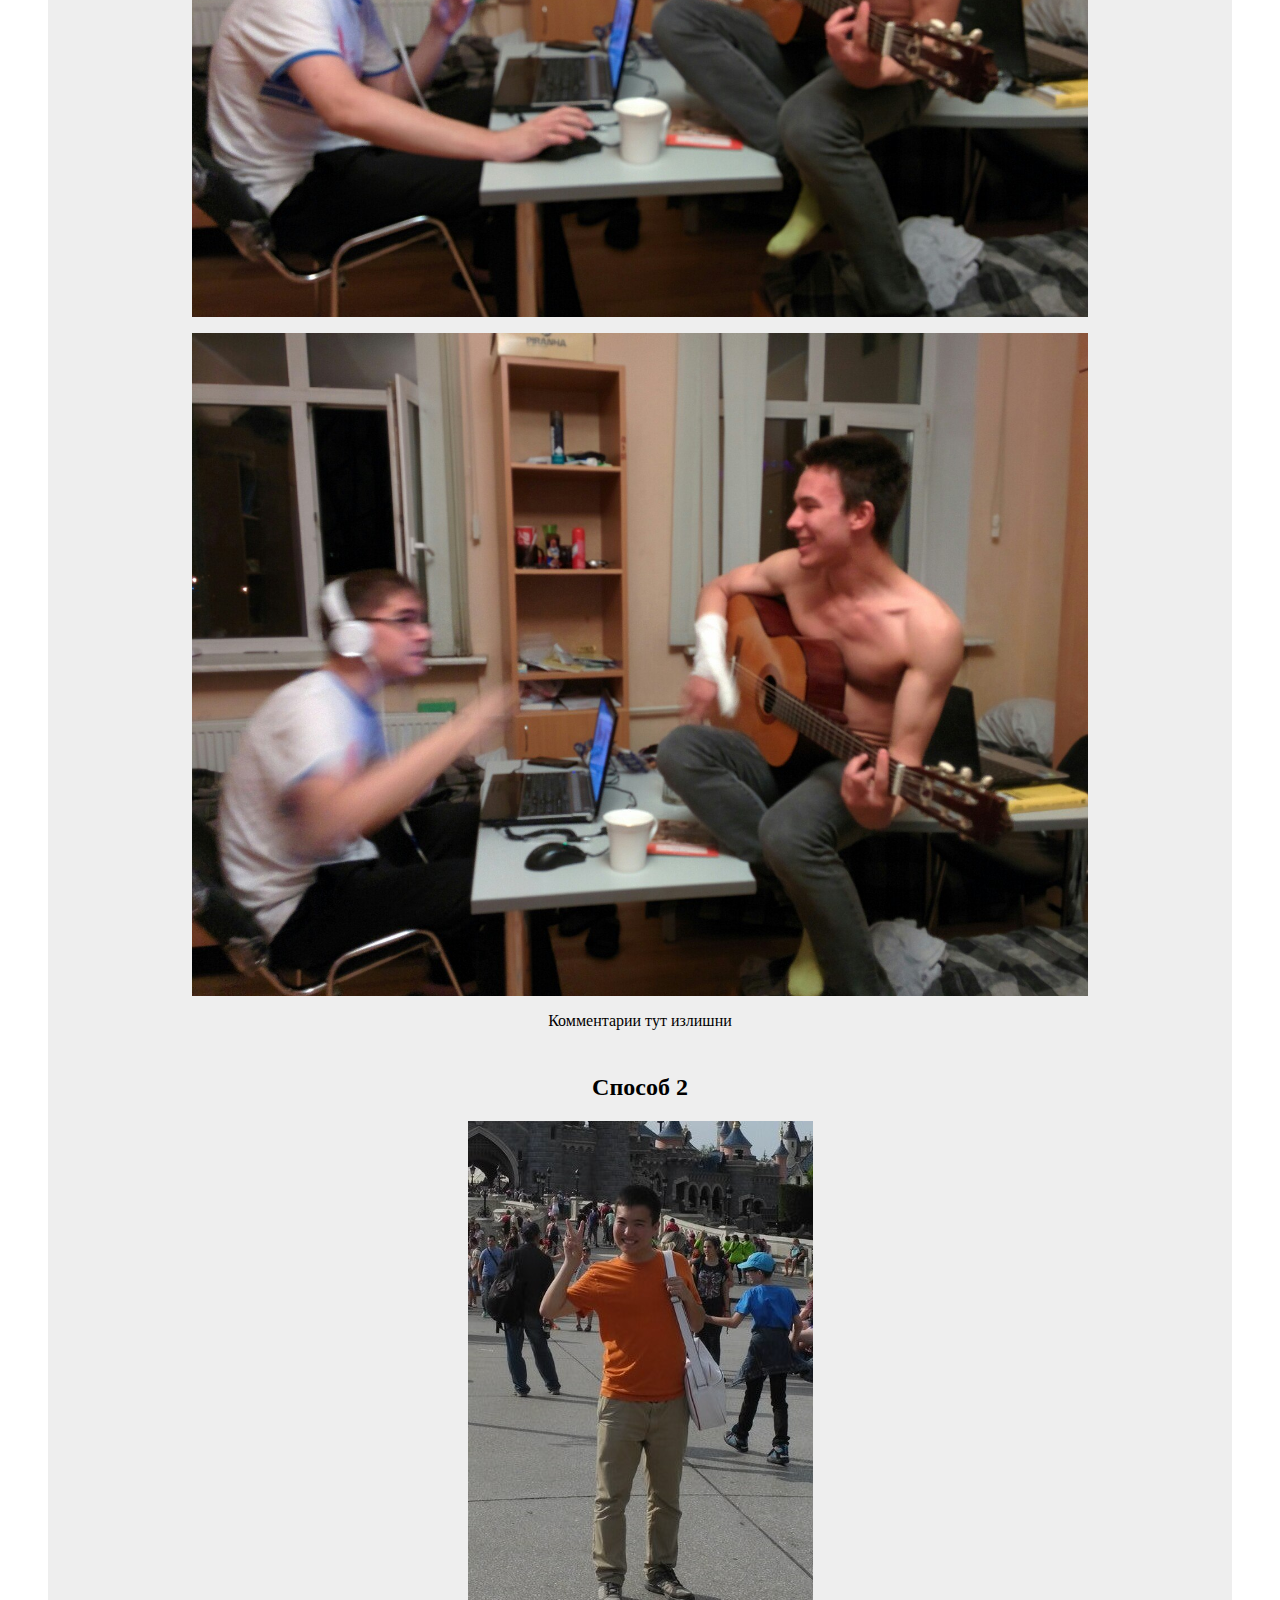
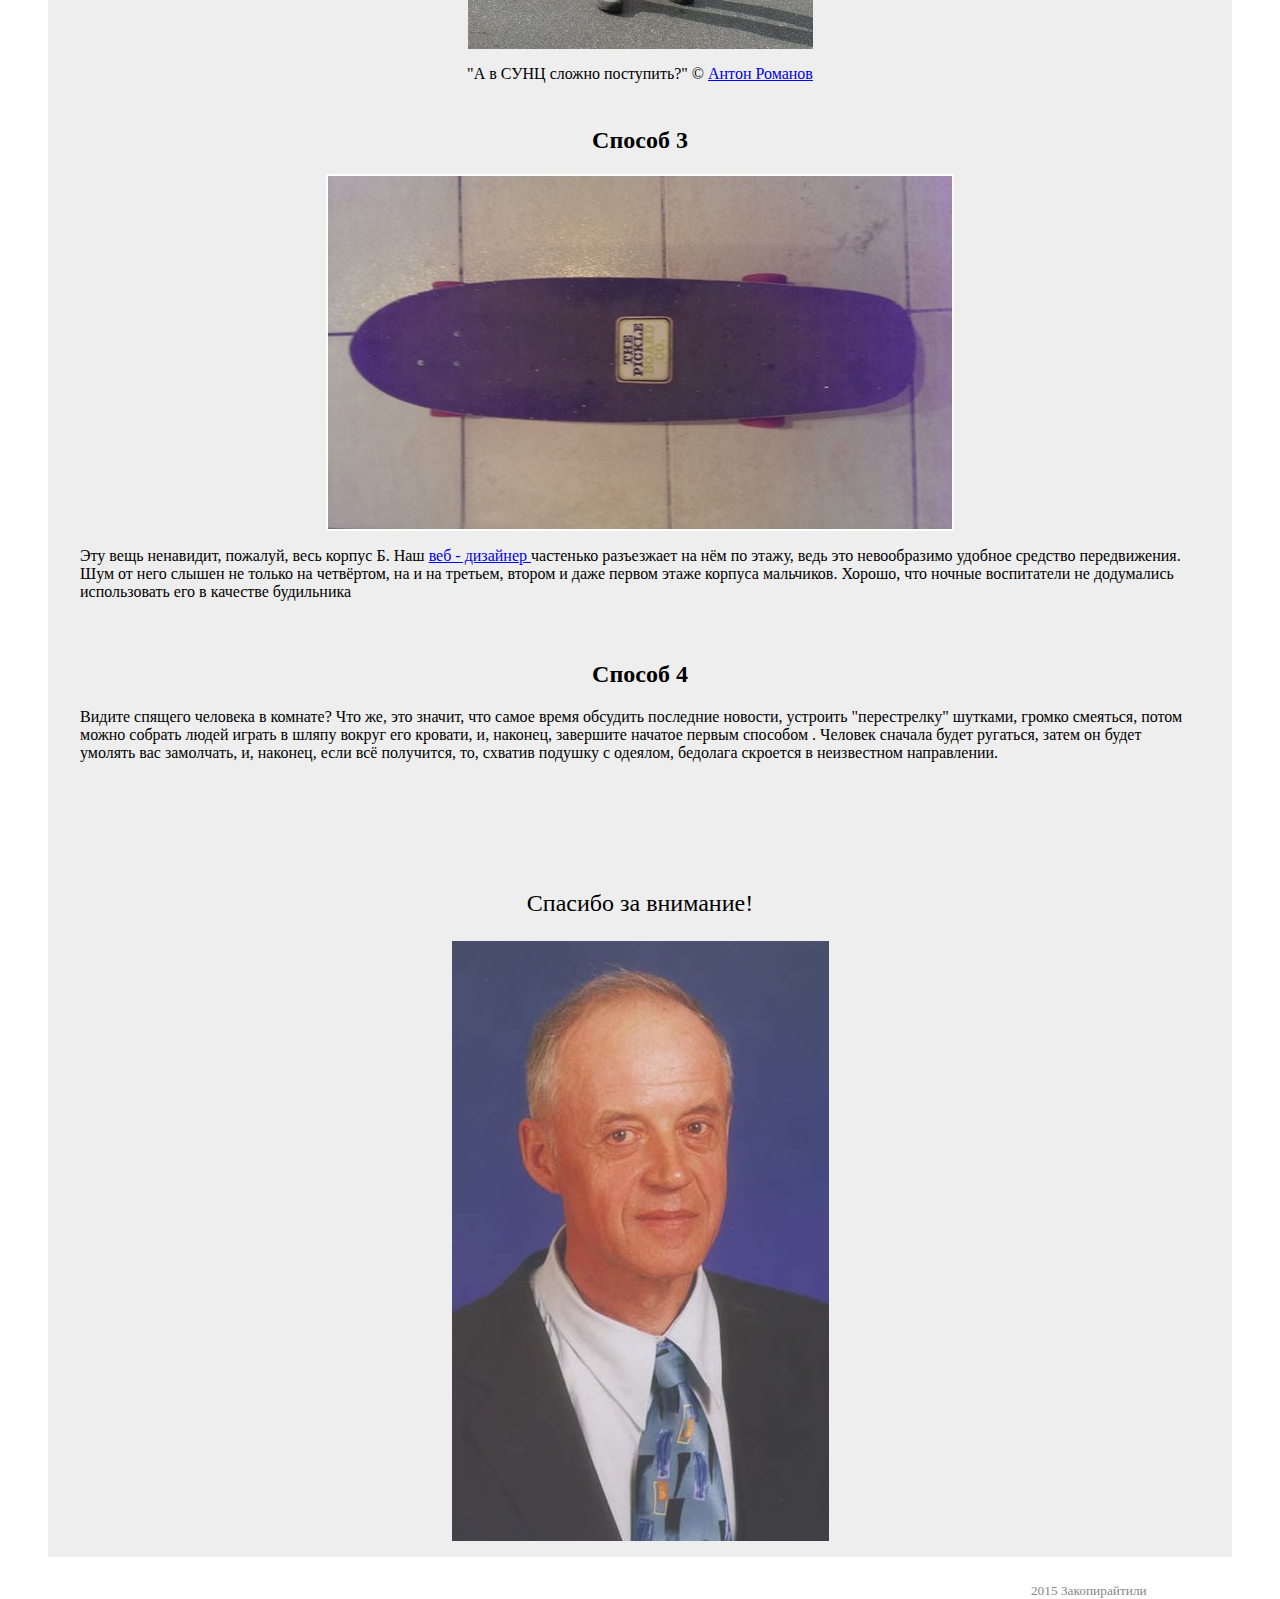
==== commit 797e0204: "Контент главной страницы" ====
--- a/style.css
+++ b/style.css
@@ -55,6 +55,8 @@
 
 a.article{
 	cursor: pointer;
+	font-weight: lighter;
+	text-decoration: none;
 }
 
 a.article:hover article.block {
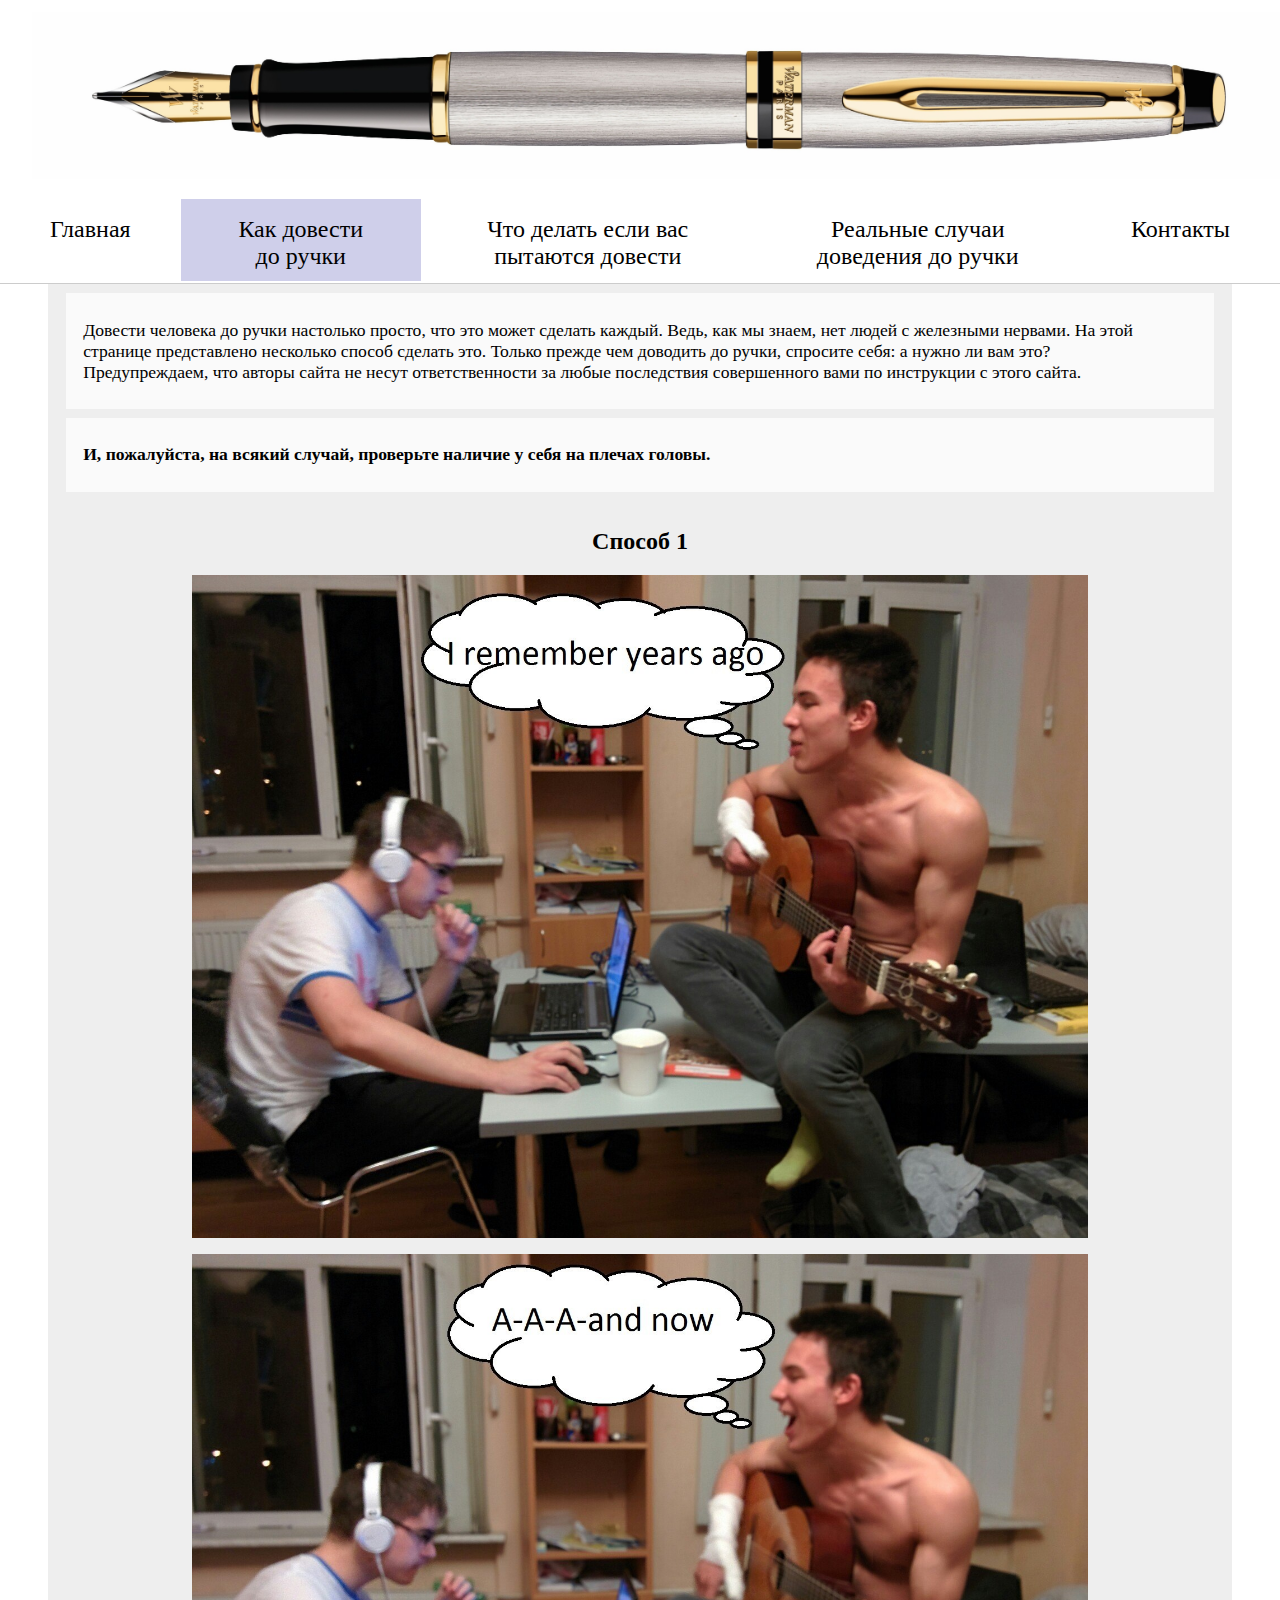
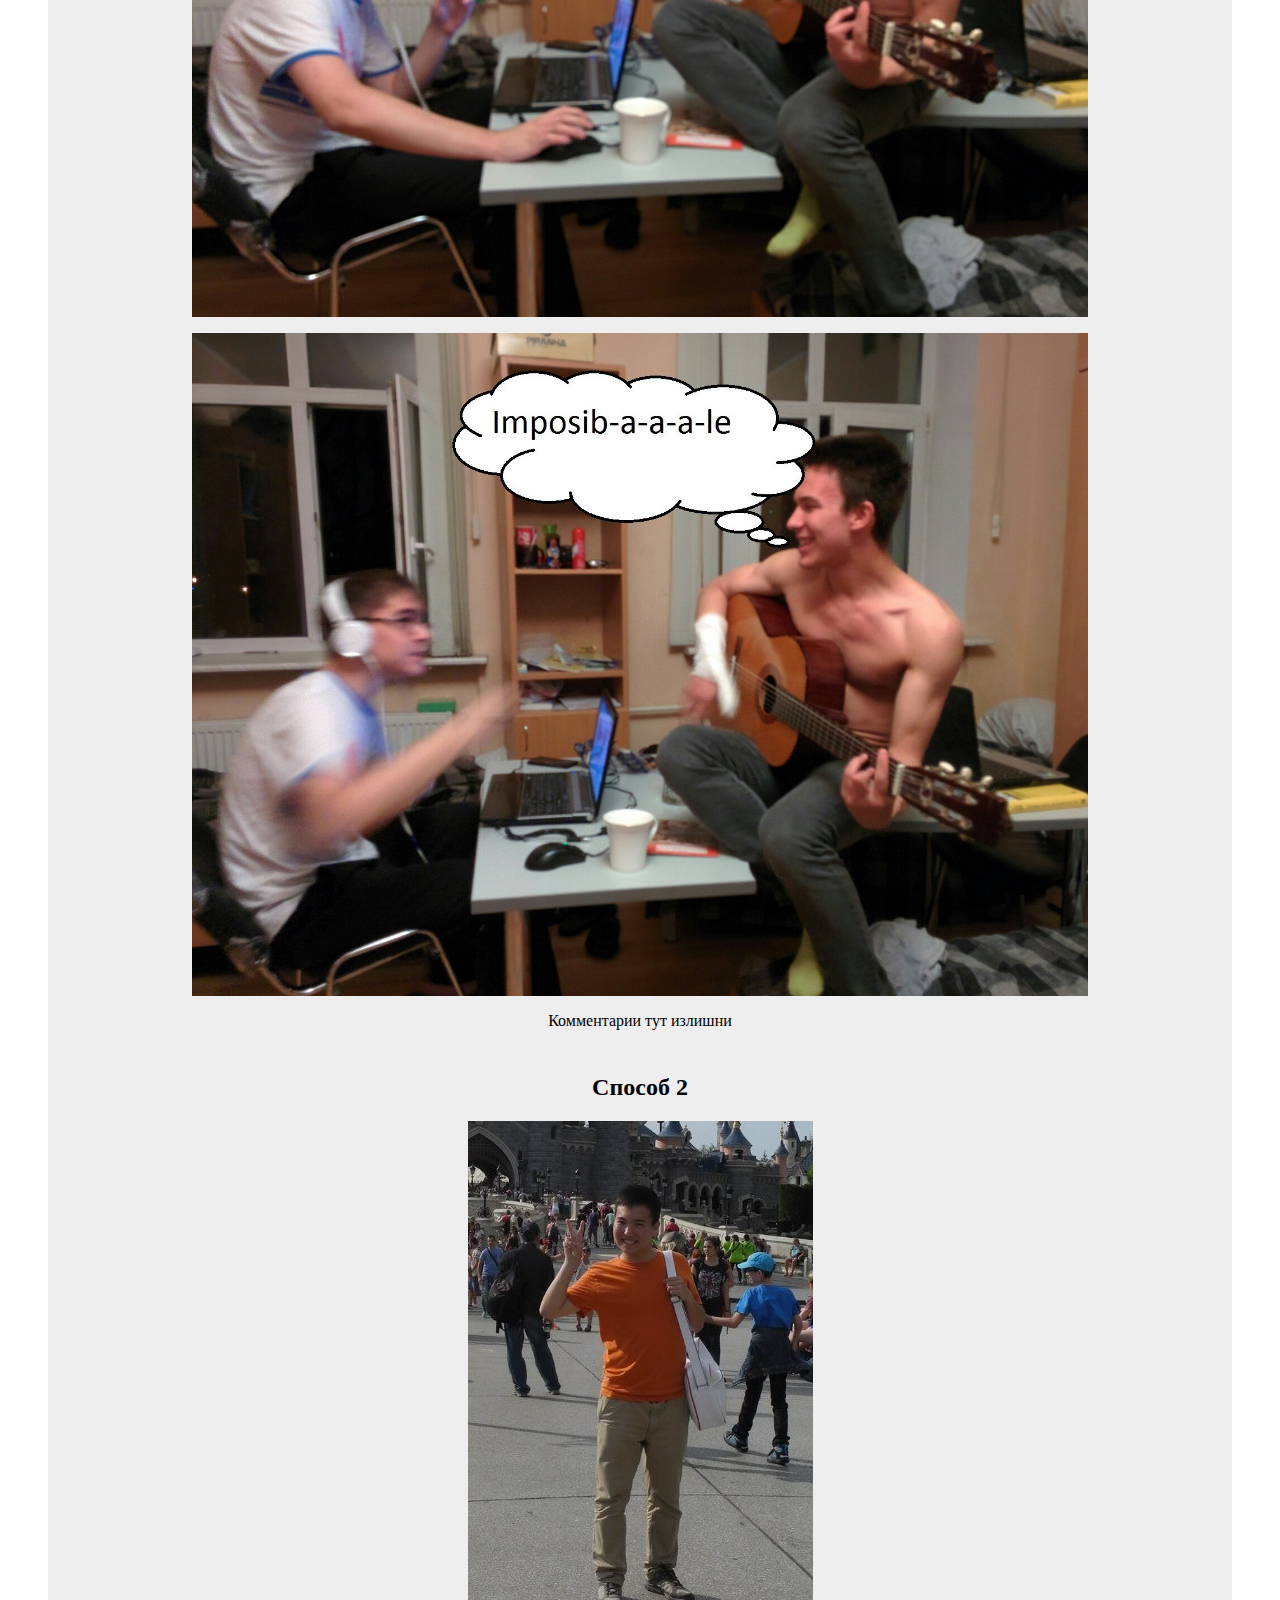
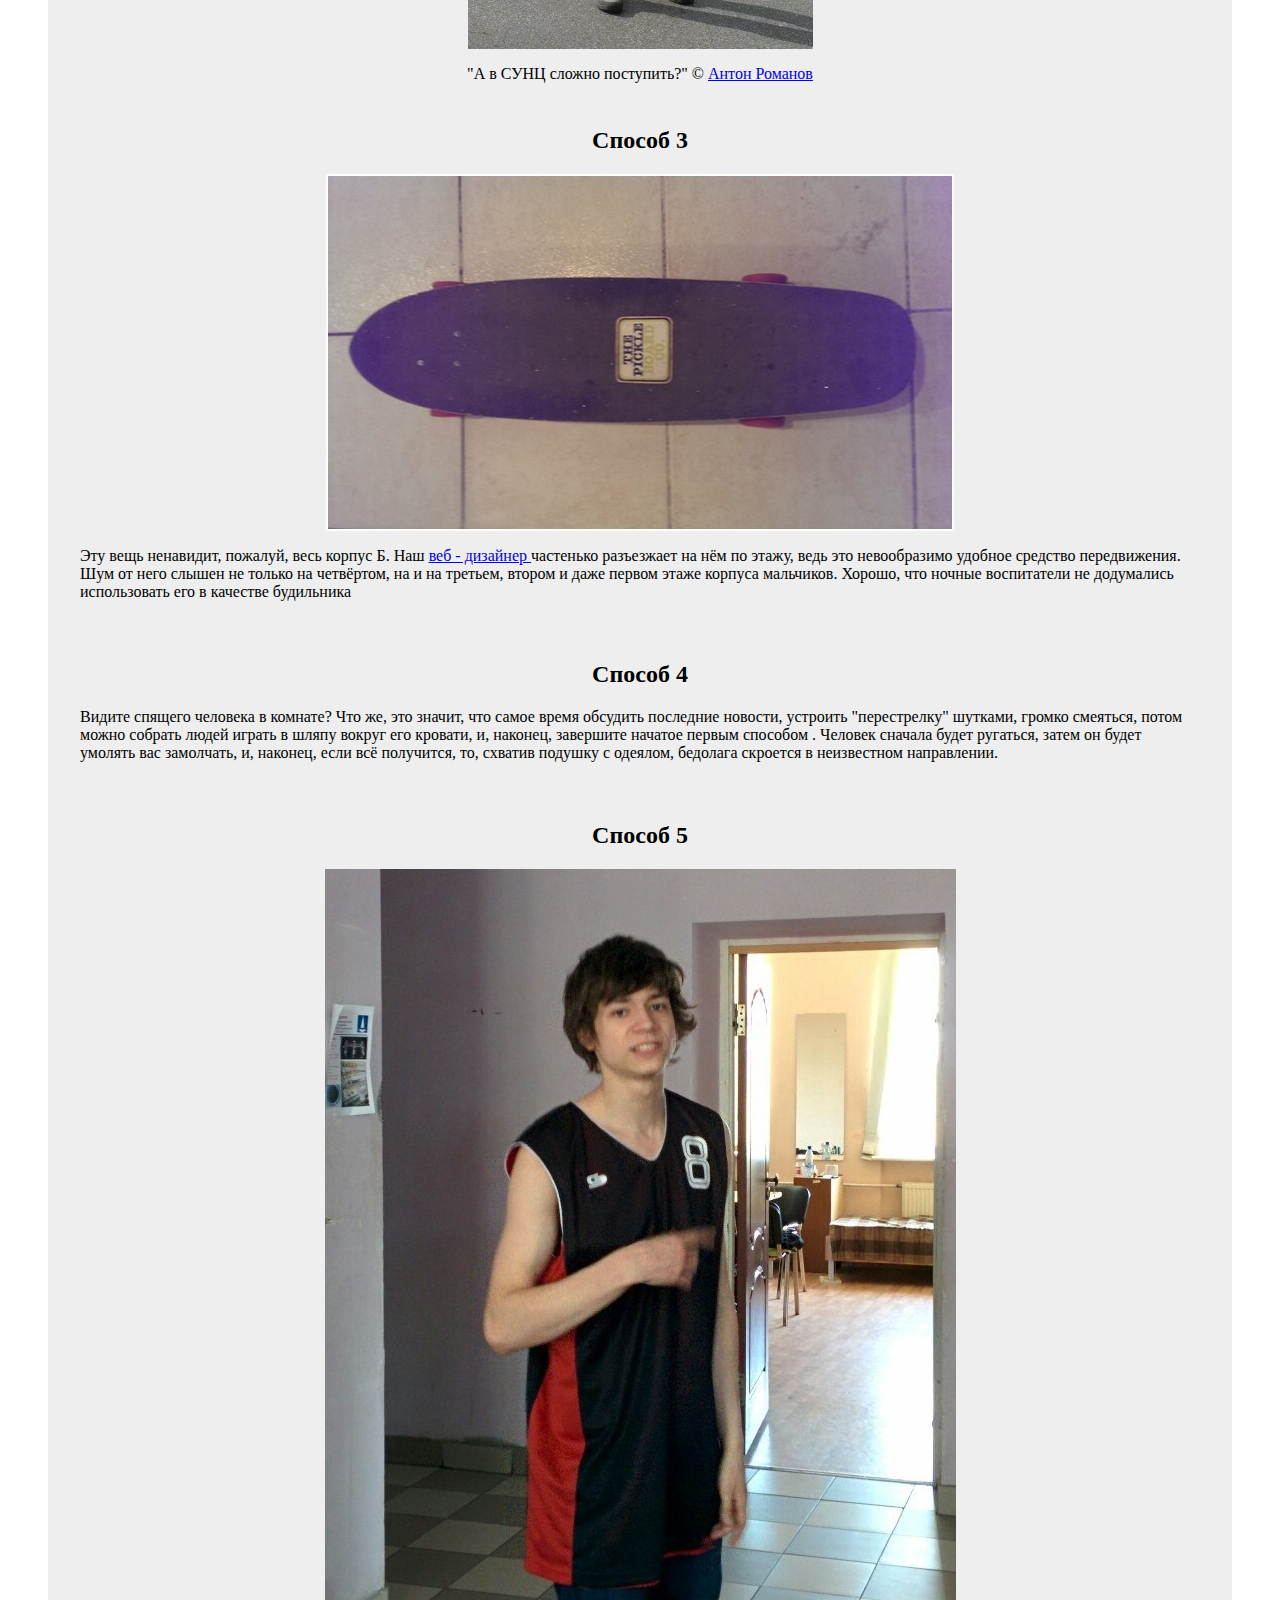
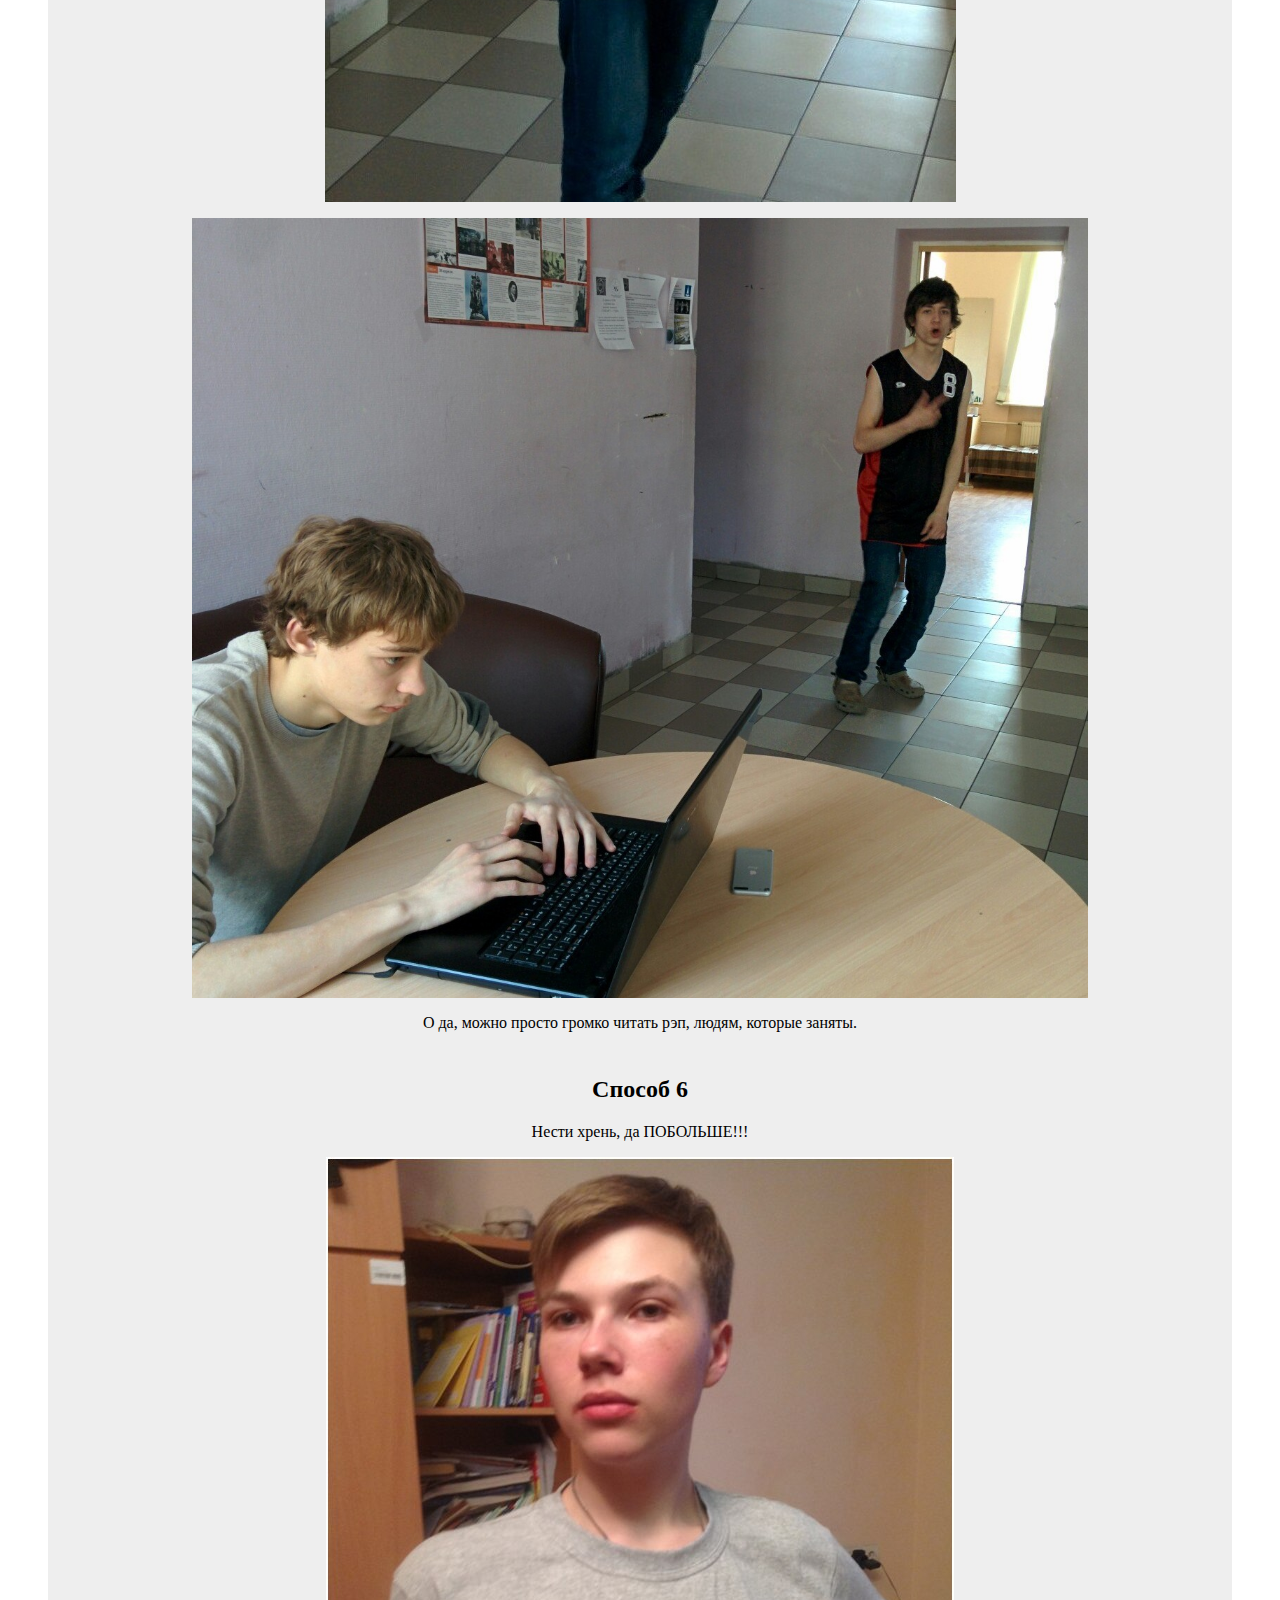
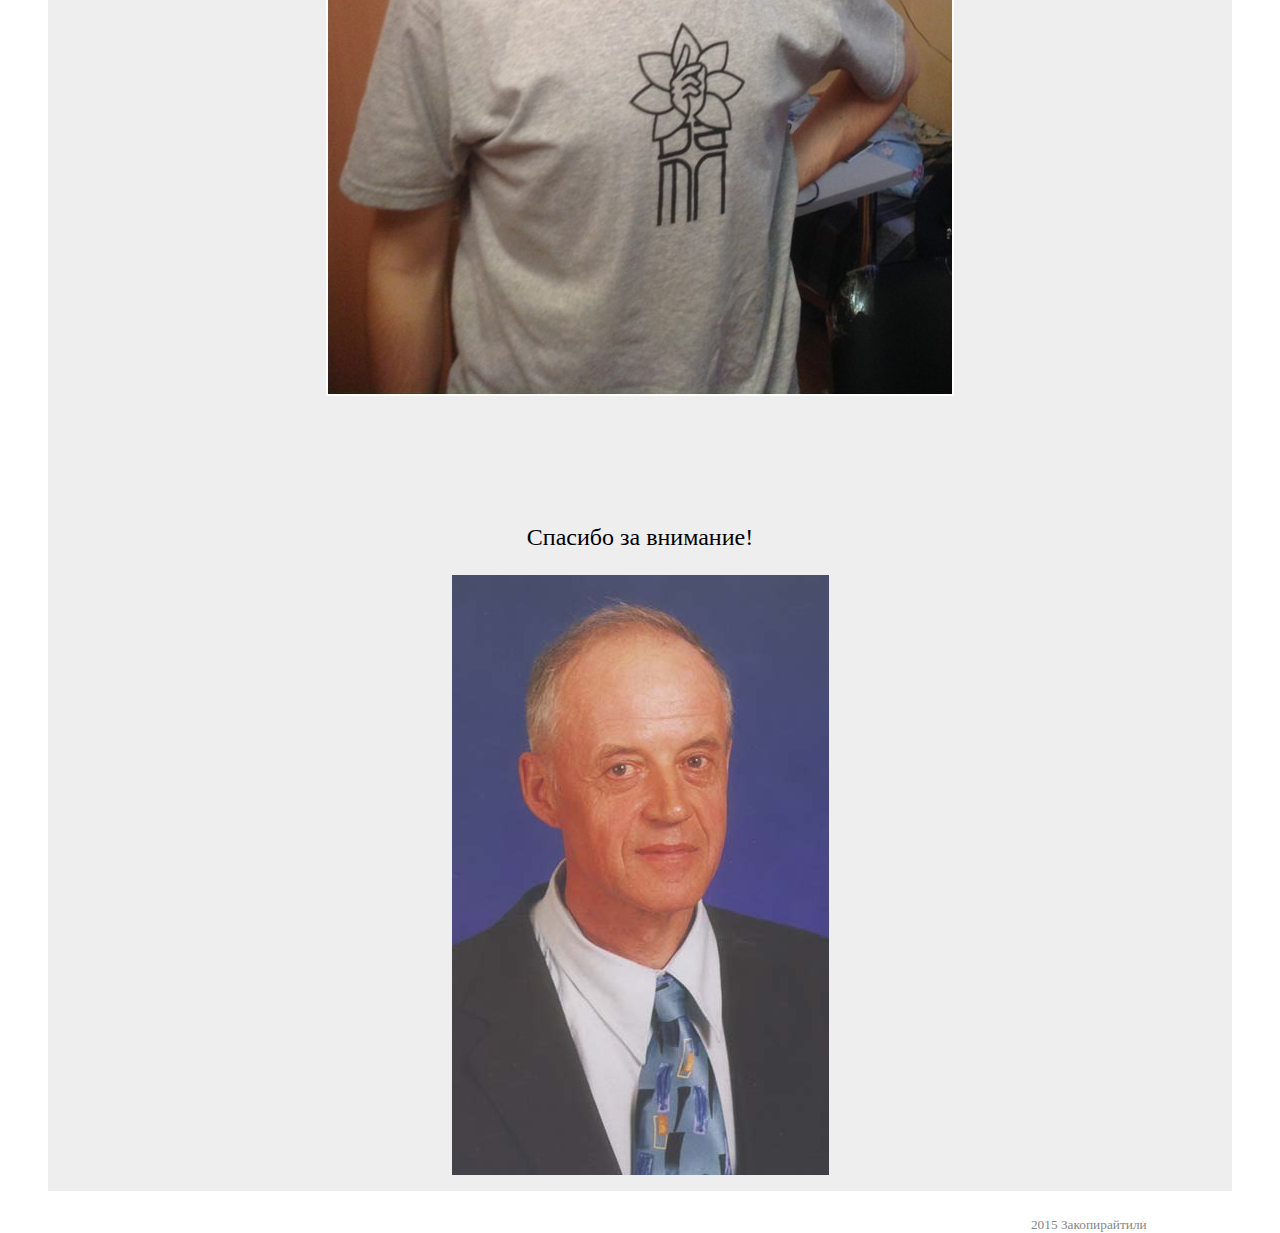
==== commit 1a47d64b: "Картинки - ссылки" ====
--- a/how.html
+++ b/how.html
@@ -98,13 +98,19 @@
         </h2>
 
         <div class="page_content_img">
-            <img src="images/1_1.jpg">
-        </div>
-        <div class="page_content_img">
-            <img src="images/1_2.jpg">
-        </div>
-        <div class="page_content_img">
-            <img src="images/1_3.jpg">
+            <a target="_blank" href="images/1_1.jpg">
+                <img src="images/1_1.jpg">
+            </a>
+        </div>
+        <div class="page_content_img">
+            <a target="_blank" href="images/1_2.jpg">
+                <img src="images/1_2.jpg">
+            </a>
+        </div>
+        <div class="page_content_img">
+            <a target="_blank" href="images/1_3.jpg">
+                <img src="images/1_3.jpg">
+            </a>
         </div>
 
         ����������� ��� �������
@@ -116,7 +122,9 @@
         </h2>
 
         <div class="page_content_img">
-            <img src="images/Anton.jpg">
+            <a target="_blank" href="images/Anton.jpg">
+                <img src="images/Anton.jpg">
+            </a>
         </div>
 
         "� � ���� ������ ���������?" �
@@ -131,7 +139,9 @@
         </h2>
 
         <div class="page_content_img">
-            <img src="images/long.jpg">
+            <a target="_blank" href="images/long.jpg">
+                <img src="images/long.jpg">
+            </a>
         </div>
         <p>
             ��� ���� ���������, �������, ���� ������ �. ���
@@ -162,6 +172,36 @@
         </p>
     </div>
 
+    <div class="page_content">
+        <h2>
+            ������ 5
+        </h2>
+
+        <div class="page_content_img">
+            <a target="_blank" href="images/max_2.jpg">
+                <img src="images/max_2.jpg">
+            </a>
+        </div>
+        <div class="page_content_img">
+            <a target="_blank" href="images/max.jpg">
+                <img src="images/max.jpg">
+            </a>
+        </div>
+        � ��, ����� ������ ������ ������ ���, �����, ������� ������.
+    </div>
+
+    <div class="page_content">
+        <h2>
+            ������ 6
+        </h2>
+        ����� �����, �� ��������!!!
+        <div class="page_content_img">
+            <a target="_blank" href="images/victor.jpg">
+                <img src="images/victor.jpg">
+            </a>
+        </div>
+    </div>
+
     <br>
     <br>
     <br>
@@ -171,8 +211,11 @@
         <p>
             ������� �� ��������!
         </p>
-        <div class="page_content_img">
-            <img src="images/Polkan.jpg">
+
+        <div class="page_content_img">
+            <a target="_blank" href="images/Polkan.jpg">
+                <img src="images/Polkan.jpg">
+            </a>
         </div>
 
     </div>
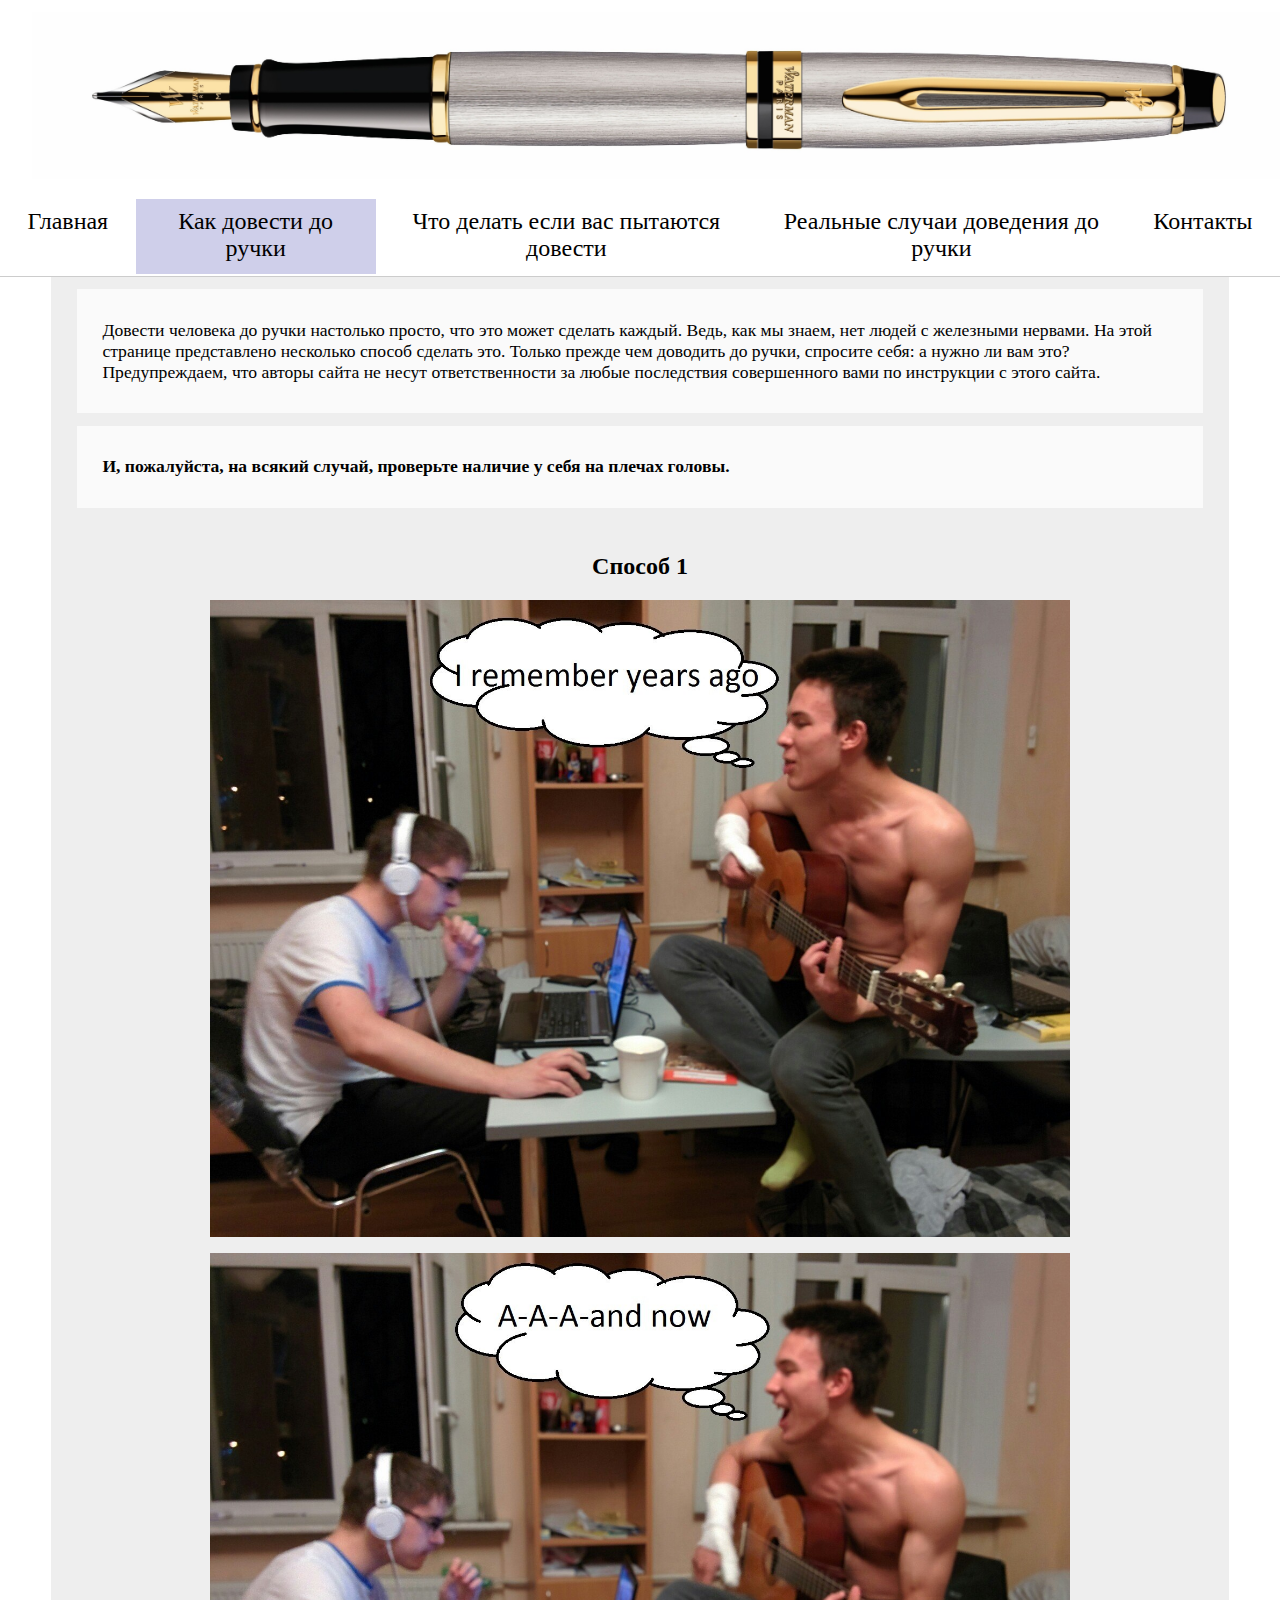
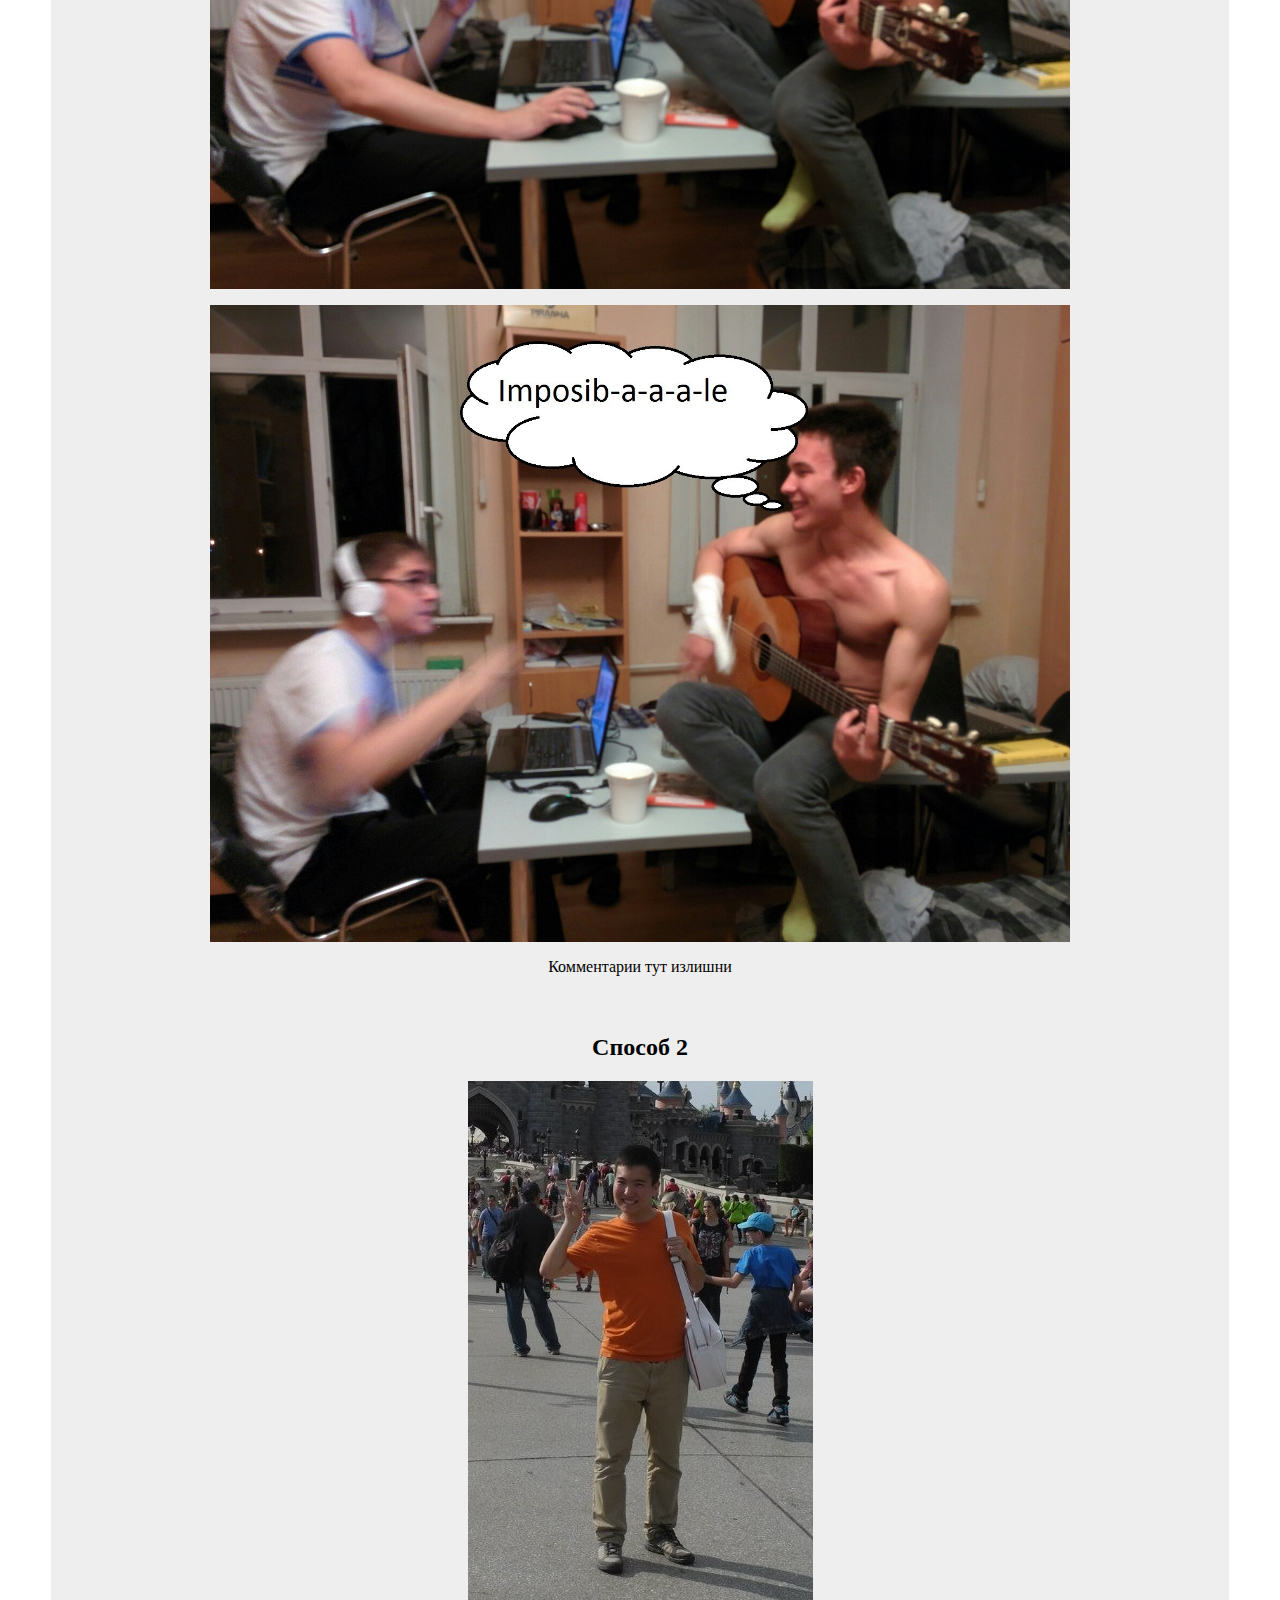
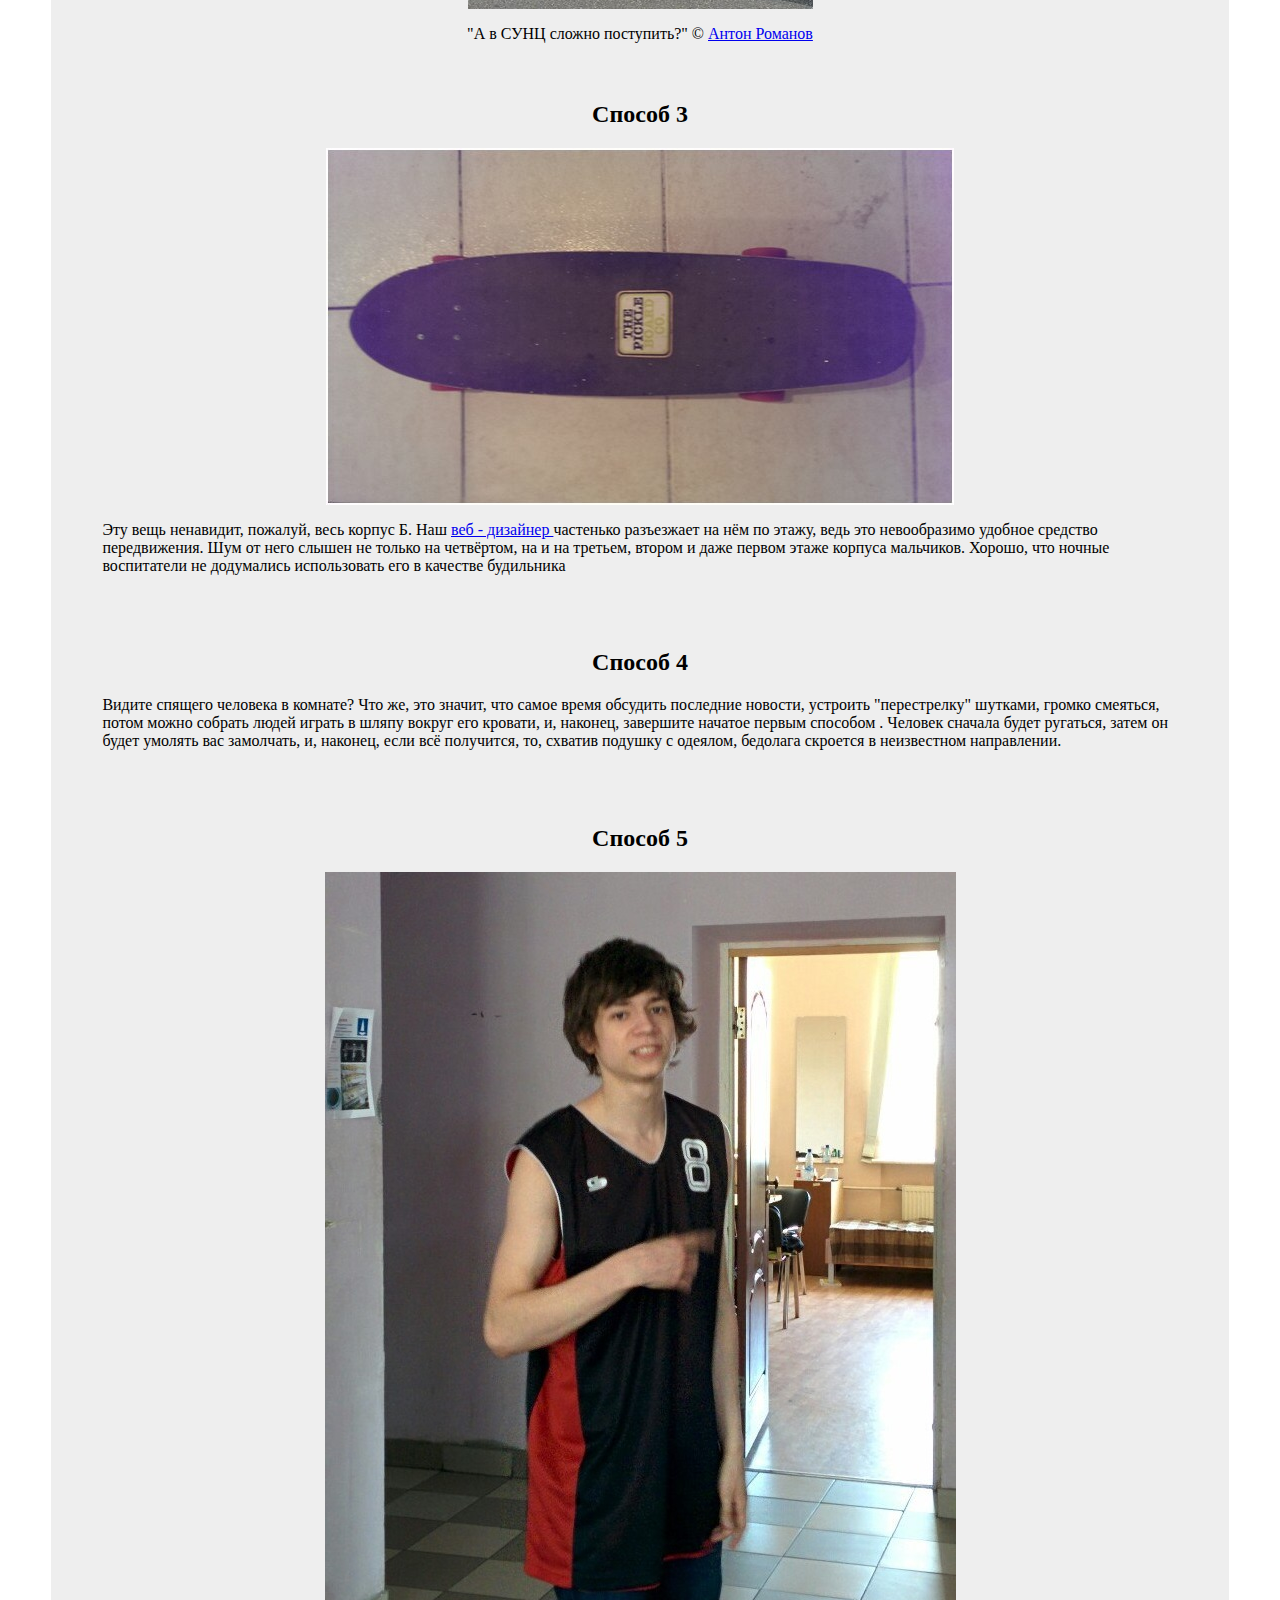
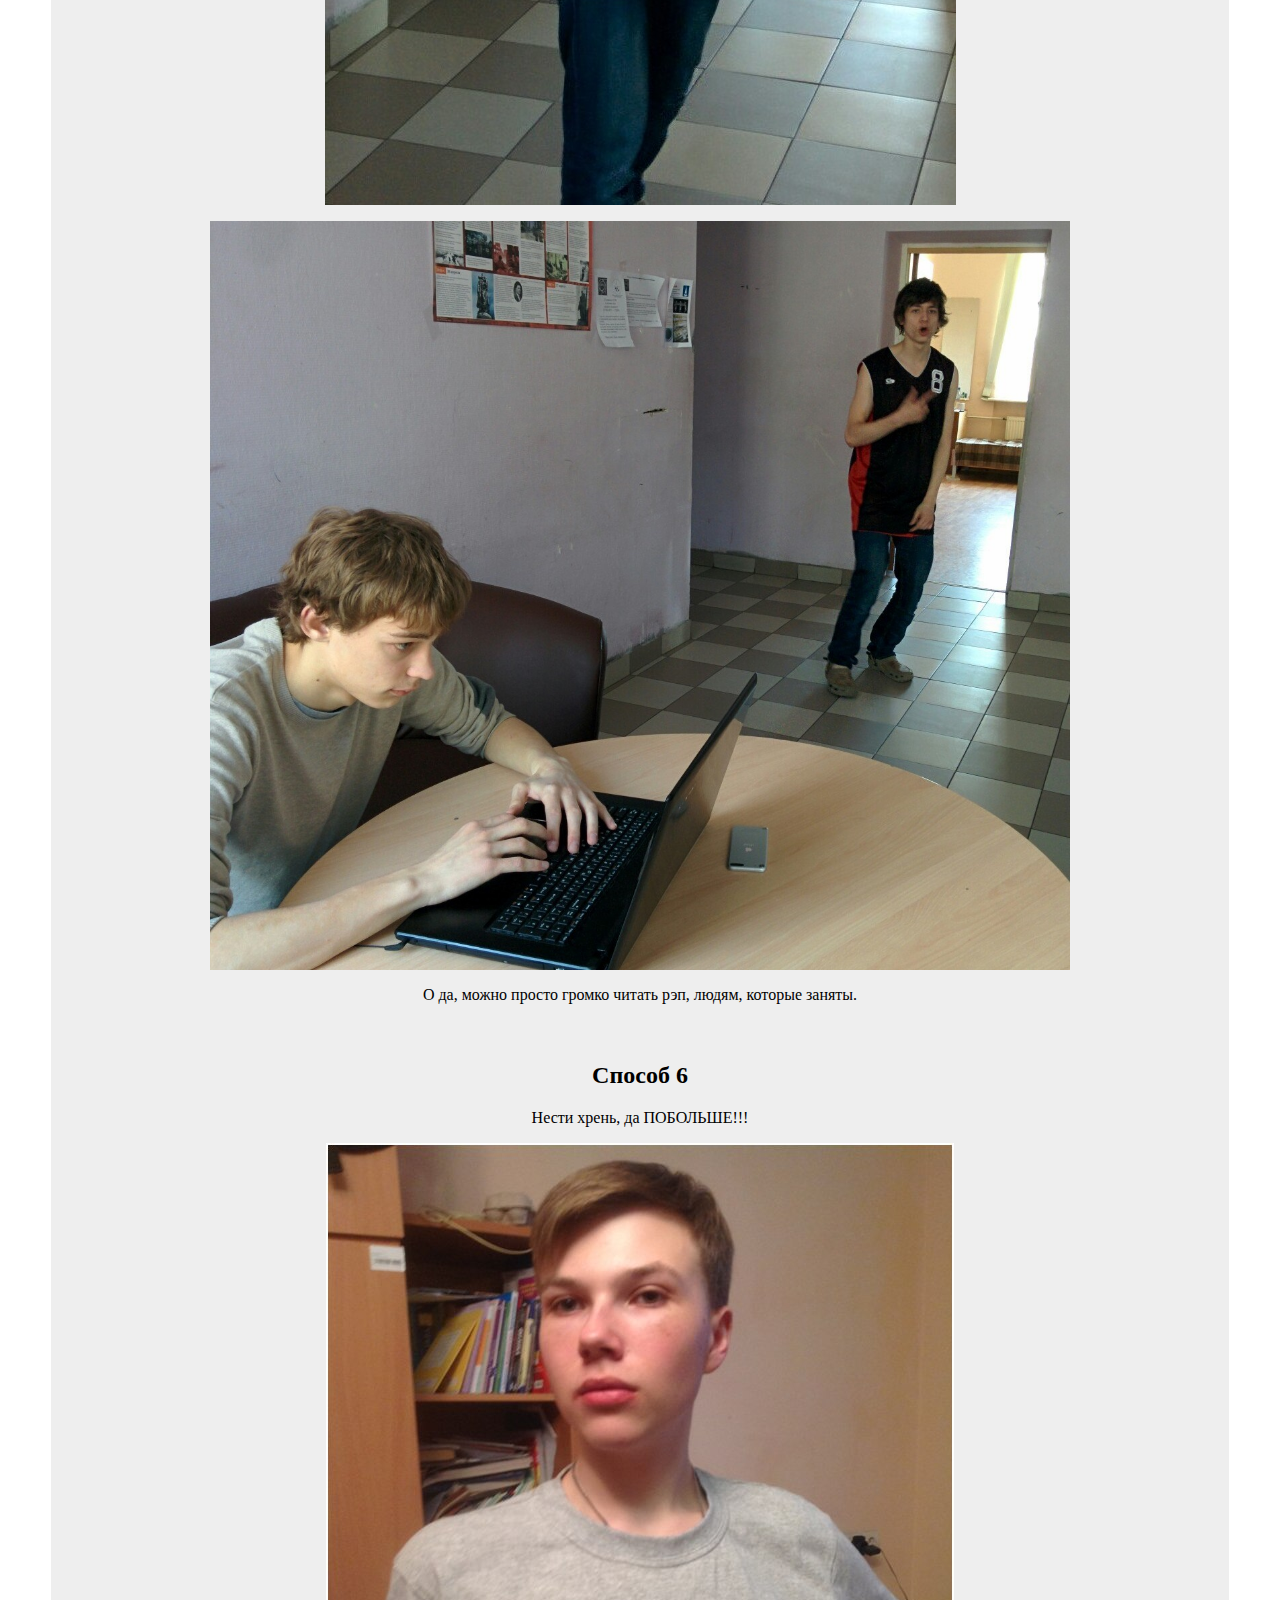
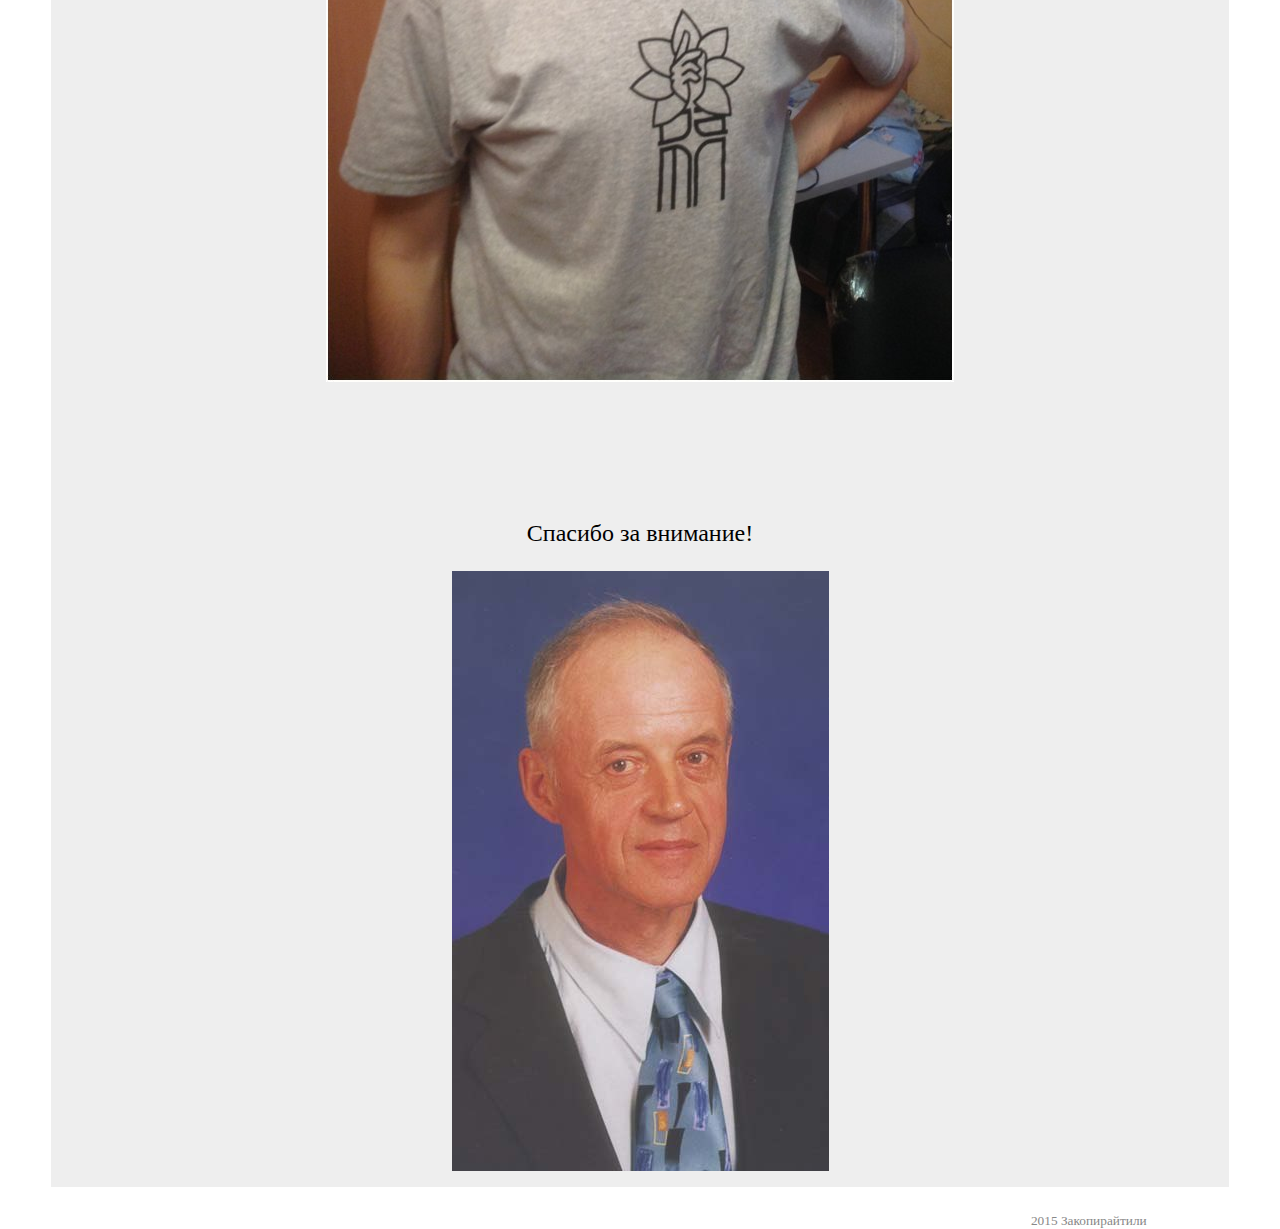
==== commit b8045186: "Переименовал main_main" ====
--- a/how.html
+++ b/how.html
@@ -11,7 +11,7 @@
 
 <div id="Top_div">
     <div id="logotype">
-        <a href="main_main.html">
+        <a href="index.html">
             <img src="images/pen.jpg" width="100%">
         </a>
     </div>
@@ -20,7 +20,7 @@
         <tr>
             <td>
                 <div class="Top_link_container">
-                    <a href="main_main.html" class="Top_link">
+                    <a href="index.html" class="Top_link">
                         <div class="top_link_content">
                             �������
                         </div>
--- a/style.css
+++ b/style.css
@@ -1,284 +1,306 @@
-a.Top_link{
-	text-decoration: none;
-	font-family: "IMPACT";
-	font-size: 18pt;
-	color: black;
-	font-weight: lighter;
-	overflow: hidden;
-}
-
-div.Top_link_content{
-	padding: 0.7em 2em 10em 2em;
-	margin-bottom: -10em;
-}
-
-a.Top_link:hover{
-	color: black;
-}
-
-a.Top_link:hover div.Top_link_content{
-	background: #CCCCCC;
-}
-
-#current_href{
-
-}
-
-#current_href div.Top_link_content{
-	background: #CFCFEA;
-}
-
-#current_href:hover div.Top_link_content{
-	background: #CCCCCC;
-}
-
-a.VK_Link
-{
-	text-decoration: none;
-	font-family: "VERDANA";
-	color :#000000;
-	font-weight: lighter;
-	margin-left:3em;
-}
-
-div.Top_link_container{
-	align:center;
-	margin: 0 0 0.7em 0;
-	text-align: center;
-}
-
-.article_block{
-	margin: 1em 0.7em -20000px 0.7em;
-	overflow: hidden;
-	padding-bottom: 20000px;
-}
-
-a.article{
-	cursor: pointer;
-	font-weight: lighter;
-	text-decoration: none;
+a.Top_link {
+    text-decoration: none;
+    font-family: "IMPACT";
+    font-size: 18pt;
+    color: black;
+    font-weight: lighter;
+    overflow: hidden;
+}
+
+div.Top_link_content {
+    padding: 0.7vw 2vw 30vw 2vw;
+    margin-bottom: -30vw;
+}
+
+a.Top_link:hover {
+    color: black;
+}
+
+a.Top_link:hover div.Top_link_content {
+    background: #CCCCCC;
+}
+
+#current_href {
+
+}
+
+#current_href div.Top_link_content {
+    background: #CFCFEA;
+}
+
+#current_href:hover div.Top_link_content {
+    background: #CCCCCC;
+}
+
+a.VK_Link {
+    text-decoration: none;
+    font-family: "VERDANA";
+    color: #000000;
+    font-weight: lighter;
+    margin-left: 3em;
+}
+
+div.Top_link_container {
+    align: center;
+    margin: 0 0 0.7em 0;
+    text-align: center;
+}
+
+.article_block {
+    margin: 1em 0.7em -20000px 0.7em;
+    overflow: hidden;
+    padding-bottom: 20000px;
+}
+
+a.article {
+    cursor: pointer;
+    font-weight: lighter;
+    text-decoration: none;
 }
 
 a.article:hover article.block {
-	opacity: 1.0;
-	color: black;
-}
-
-IMG.article_img{
-	height: 13.5em;
-	float: left;
-	margin: 0 1em 0.5em 0;
-}
-
-#Top_div{
-	margin: 0;
-	background:#FFFFFF;
-	border-bottom: 1px double #CCCCCC;
-	padding-top:0.75em;
-}
-
-#body_div{
-	vertical-align: top;
-	text-align: center;
-	margin: 0em 3em;
-	background: #EEEEEE;
-	padding: 0;
-	overflow: hidden;
-}
-
-.block{
-	vertical-align: top;
+    opacity: 1.0;
+    color: black;
+}
+
+@media screen and (min-width: 70em) {
+    IMG.article_img {
+        height: 13.5em;
+        float: left;
+        margin: 0 1em 0.5em 0;
+    }
+
+    .block_content {
+        padding: 1vw 2vw 1vw 2vw;
+        font-family: cursive;
+    }
+
+    div.page_intro {
+        background: #FAFAFA;
+        font-family: cursive;
+        text-align: start;
+        font-size: 1.1em;
+        margin: 1vw 2vw;
+        padding: 1vw 2vw;
+    }
+}
+@media (max-width: 70em) {
+    IMG.article_img {
+        width: 90%;
+        margin: 0 5%;
+    }
+
+    .block_content {
+        padding: 1vw 2vw 1vw 2vw;
+    }
+
+    div.page_intro {
+        background: #FAFAFA;
+        font-family: VERDANA;
+        text-align: start;
+        font-size: 1.1em;
+        margin: 1vw 2vw;
+        padding: 1vw 2vw;
+    }
+}
+
+
+#Top_div {
+    margin: 0;
+    background: #FFFFFF;
+    border-bottom: 1px double #CCCCCC;
+    padding-top: 0.75em;
+}
+
+#body_div {
+    vertical-align: top;
+    text-align: center;
+    margin: 0em 4vw;
+    background: #EEEEEE;
+    padding: 0;
+    overflow: hidden;
+}
+
+.block {
+    vertical-align: top;
     padding-bottom: 2000px;
-	margin-bottom: -2000px;
+    margin-bottom: -2000px;
     min-height: 15.5em;
     color: #202029;
-	opacity: 0.93;
-}
-
-.block_content{
-	padding: 1em 2em 1em 2em;
-	font-family: cursive;
-}
-
-#block1{
-	background: #FFFF00;
-}
-
-#block2{
-	background: #20FF33;
-}
-
-#block3{
-	background: #70E0FF;
-}
-
-a.contact_href{
-	text-decoration: none;
-	font-family: "VERDANA";
-	font-size: 16pt;
-	color: black;
-	font-weight: lighter;
-	margin: 0;
-	padding: 0;
-	overflow: hidden;
-}
-
-a.contact_href:hover div.contact_href_hint{
-	opacity: 0.85;
-	background: #555555;
-}
-
-a.contact_href:hover div.contact_href_img_container{
-	opacity: 0.9;
-}
-
-#us{
-	margin: 0 0.2%;
-}
-
-.contact_href_container{
-	overflow: hidden;
-	margin: 0;
-	padding: 0;
-}
-
-.contact_href_content{
-	margin-bottom: -4em;
-}
-
-.contact_href_img_container{
-	top: 0;
-}
-
-.contact_href_hint_container{
-	position: relative;
-	bottom: 4em;
-}
-
-IMG.contact_href_img{
-
-}
-.contact_href_hint{
-	text-align: center;
-	background: #888888;
-	margin: 0;
-	opacity: 0.6;
-	height: 4em;
-}
-
-div.contacts{
-	text-align: center;
-	padding: 1em 10% 0 10%;
-	overflow: hidden;
-}
-
-.contact-tittle{
-	color: #FFFFFF;
-	font-size: 1.4em;
-	margin-bottom: 0.4em;
-}
-
-.contact-hint{
-	color: #FFFFFF;
-	font-size: 1em;
-	font-family: VERDANA;
-}
-
-#logotype{
-	padding-left: 2em;
-}
-
-#contacts_grid{
-	text-align: center;
-}
-
-body{
-	background:#FFFFFF;
-	margin: 0;
-	padding: 0;
-}
-
-table{
-	width: 100%;
-	margin: 0;
-	padding: 0;
-	vertical-align: top;
-	font-family: "VERDANA";
-}
-td{
-	margin: 0;
-	padding: 0;
-	vertical-align: top;
-	overflow: hidden;
-}
-tr{
-	margin:0;
-}
-
-li{
-	overflow: hidden;
-}
-
-#page_tittle
-{
-	font-style: normal;
-	font-variant: normal;
-	font-size: 14pt;
-	margin-bottom: 5em;
-	margin-top : 3em;
-	margin-left: 1.5em;
-	font-size:  22pt;
-	font-weight: lighter;
-}
-
-div.page_intro{
-	background: #FAFAFA;
-	font-family: cursive;
-	text-align: start;
-	font-size: 1.1em;
-	margin: 0.5em 1em;
-	padding: 0.5em 1em;
-}
-
-div.page_content{
-	font-family: VERDANA;
-	text-align: center;
-	margin: 0.5em 1em;
-	padding: 0.5em 1em;
-}
-
-div.page_content p{
-	text-align: start;
-}
-
-div.page_content_img{
-	text-align: center;
-	position: relative;
-	margin: 1em 10%;
-}
-
-div.page_content_img img{
-	max-width: 100%;
-}
-
-div.page_ps{
-	text-align: center;
-}
-
-div.page_ps p{
-	font-family: cursive;
-	font-size: 1.5em;
-}
-
-div.under_write
-{
-	margin-top:2em;
-	margin-right: 10em;
-	font-family: "VERDANA";
-	font-size: 10pt;
-	text-align :right;
-	color: #888888;
-	padding: 0;
-	vertical-align: top;
-}
-
+    opacity: 0.93;
+}
+
+#block1 {
+    background: #FFFF00;
+}
+
+#block2 {
+    background: #20FF33;
+}
+
+#block3 {
+    background: #70E0FF;
+}
+
+a.contact_href {
+    text-decoration: none;
+    font-family: "VERDANA";
+    font-size: 16pt;
+    color: black;
+    font-weight: lighter;
+    margin: 0;
+    padding: 0;
+    overflow: hidden;
+}
+
+a.contact_href:hover div.contact_href_hint {
+    opacity: 0.85;
+    background: #555555;
+}
+
+a.contact_href:hover div.contact_href_img_container {
+    opacity: 0.9;
+}
+
+#us {
+    margin: 0 0.2%;
+}
+
+.contact_href_container {
+    overflow: hidden;
+    margin: 0;
+    padding: 0;
+}
+
+.contact_href_content {
+    margin-bottom: -4em;
+}
+
+.contact_href_img_container {
+    top: 0;
+}
+
+.contact_href_hint_container {
+    position: relative;
+    bottom: 4em;
+}
+
+IMG.contact_href_img {
+
+}
+
+.contact_href_hint {
+    text-align: center;
+    background: #888888;
+    margin: 0;
+    opacity: 0.6;
+    min-height: 4em;
+}
+
+div.contacts {
+    text-align: center;
+    padding: 1em 10% 0 10%;
+    overflow: hidden;
+}
+
+.contact-tittle {
+    color: #FFFFFF;
+    font-size: 1.4em;
+    margin-bottom: 0.4em;
+}
+
+.contact-hint {
+    color: #FFFFFF;
+    font-size: 1em;
+    font-family: VERDANA;
+}
+
+#logotype {
+    padding-left: 2em;
+}
+
+#contacts_grid {
+    text-align: center;
+}
+
+body {
+    background: #FFFFFF;
+    margin: 0;
+    padding: 0;
+}
+
+table {
+    width: 100%;
+    margin: 0;
+    padding: 0;
+    vertical-align: top;
+    font-family: "VERDANA";
+}
+
+td {
+    margin: 0;
+    padding: 0;
+    vertical-align: top;
+    overflow: hidden;
+}
+
+tr {
+    margin: 0;
+}
+
+li {
+    overflow: hidden;
+}
+
+#page_tittle {
+    font-style: normal;
+    font-variant: normal;
+    font-size: 14pt;
+    margin-bottom: 5em;
+    margin-top: 3em;
+    margin-left: 1.5em;
+    font-size: 22pt;
+    font-weight: lighter;
+}
+
+div.page_content {
+    font-family: VERDANA;
+    text-align: center;
+    margin: 1vw 2vw;
+    padding: 1vw 2vw;
+}
+
+div.page_content p {
+    text-align: start;
+}
+
+div.page_content_img {
+    text-align: center;
+    position: relative;
+    margin: 1em 10%;
+}
+
+div.page_content_img img {
+    max-width: 100%;
+}
+
+div.page_ps {
+    text-align: center;
+}
+
+div.page_ps p {
+    font-family: cursive;
+    font-size: 1.5em;
+}
+
+div.under_write {
+    margin-top: 2em;
+    margin-right: 10em;
+    font-family: "VERDANA";
+    font-size: 10pt;
+    text-align: right;
+    color: #888888;
+    padding: 0;
+    vertical-align: top;
+}
+
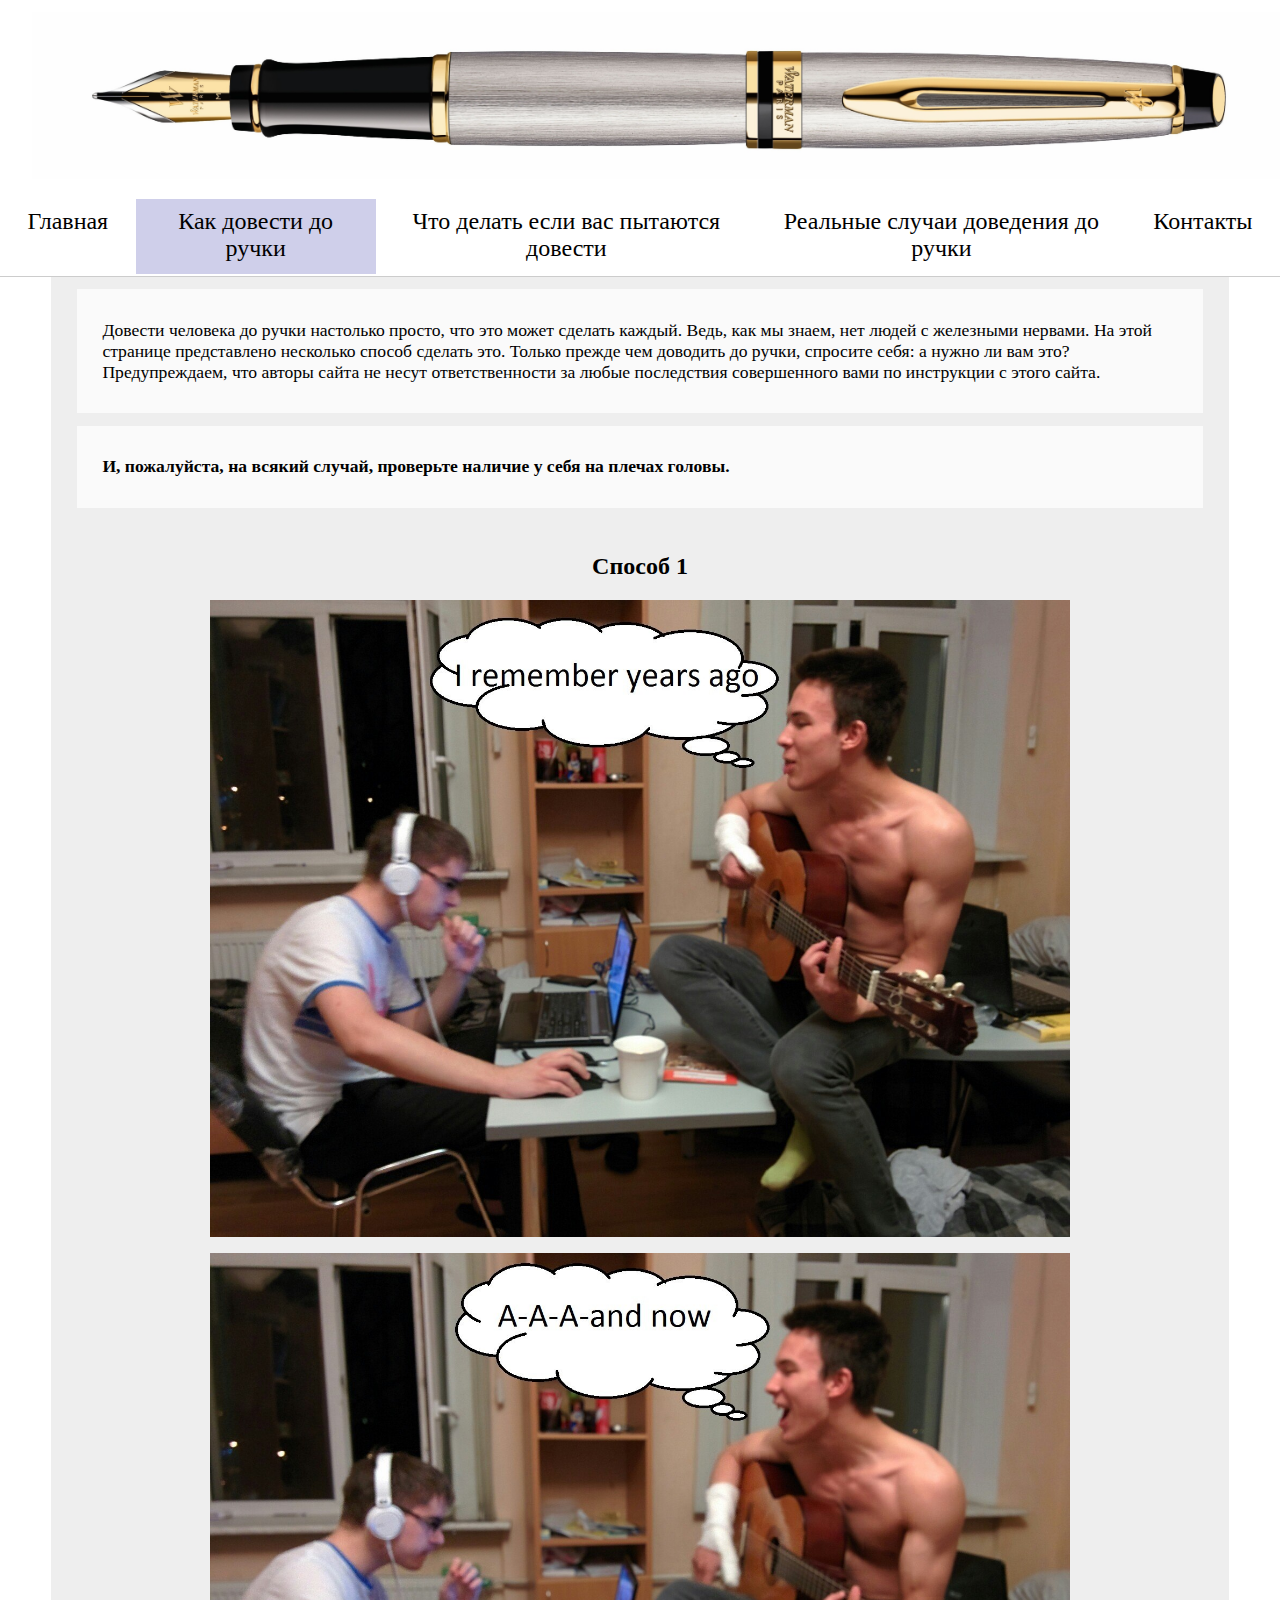
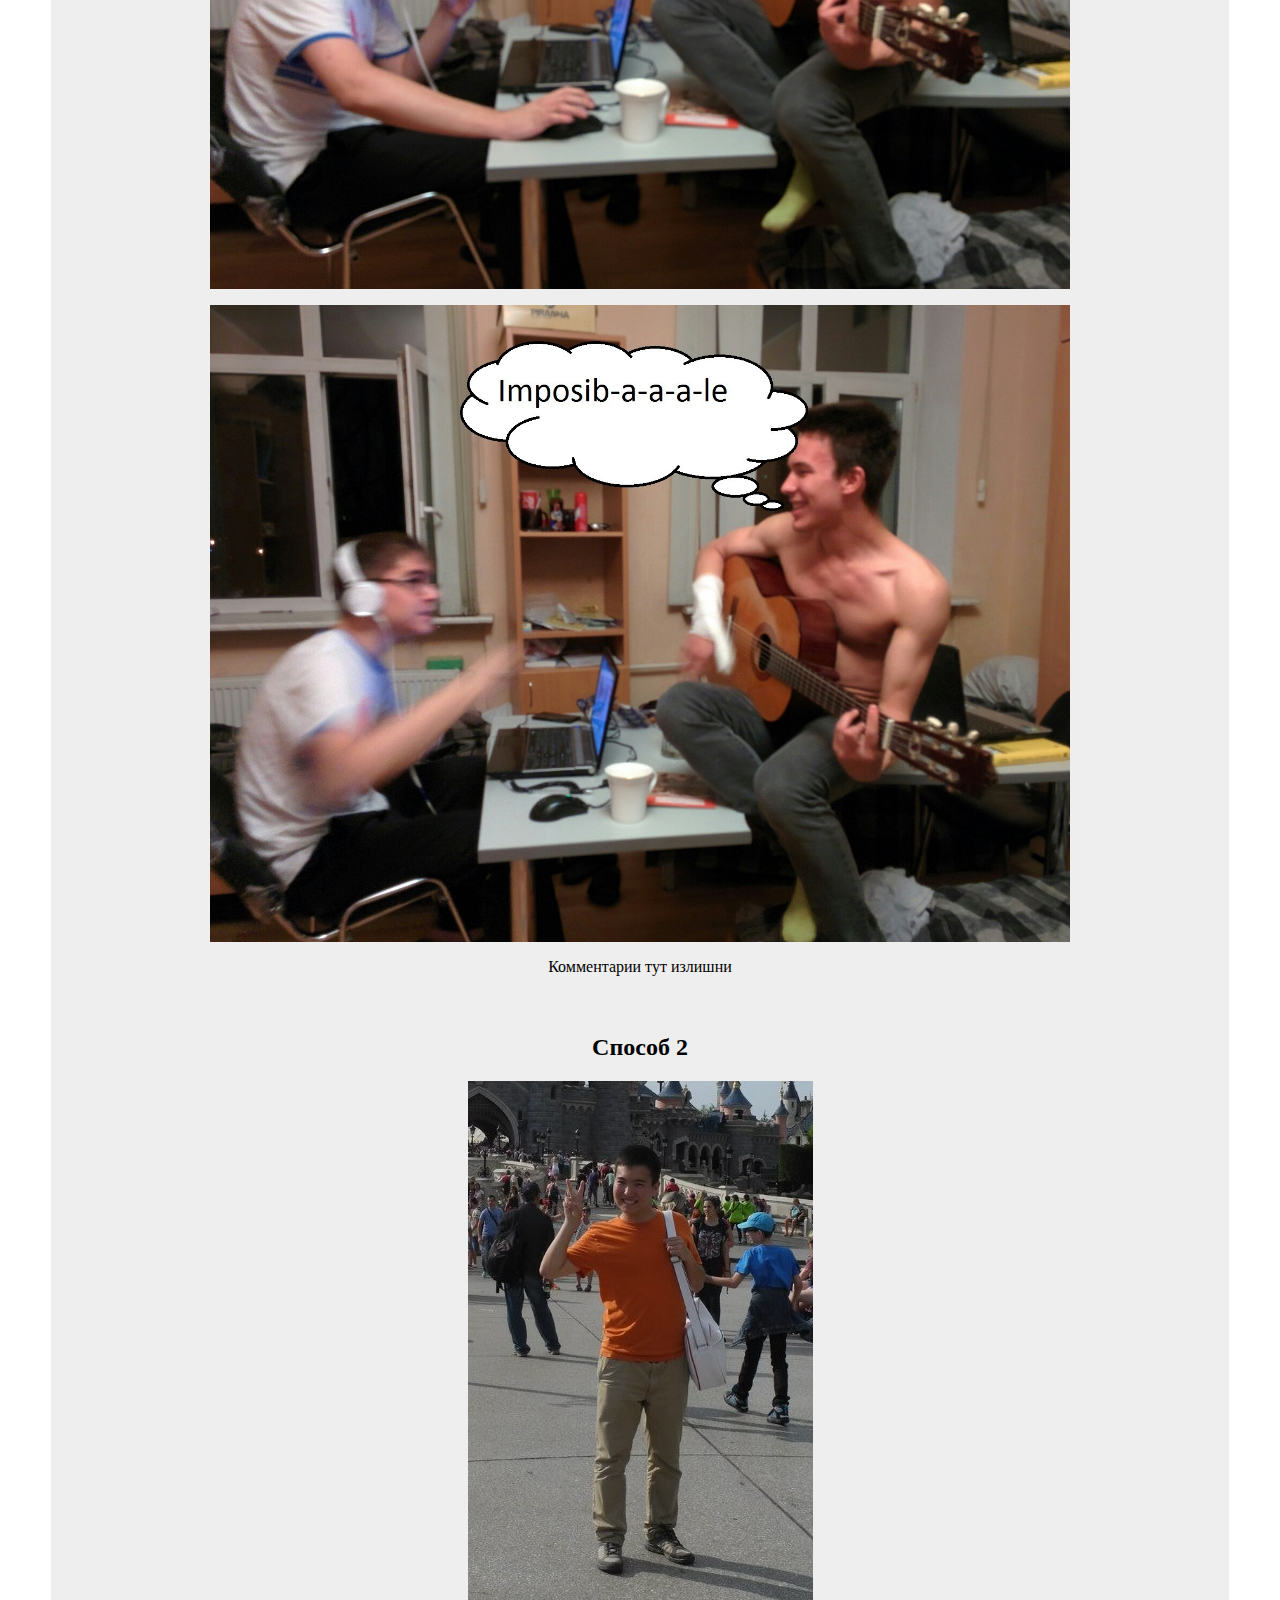
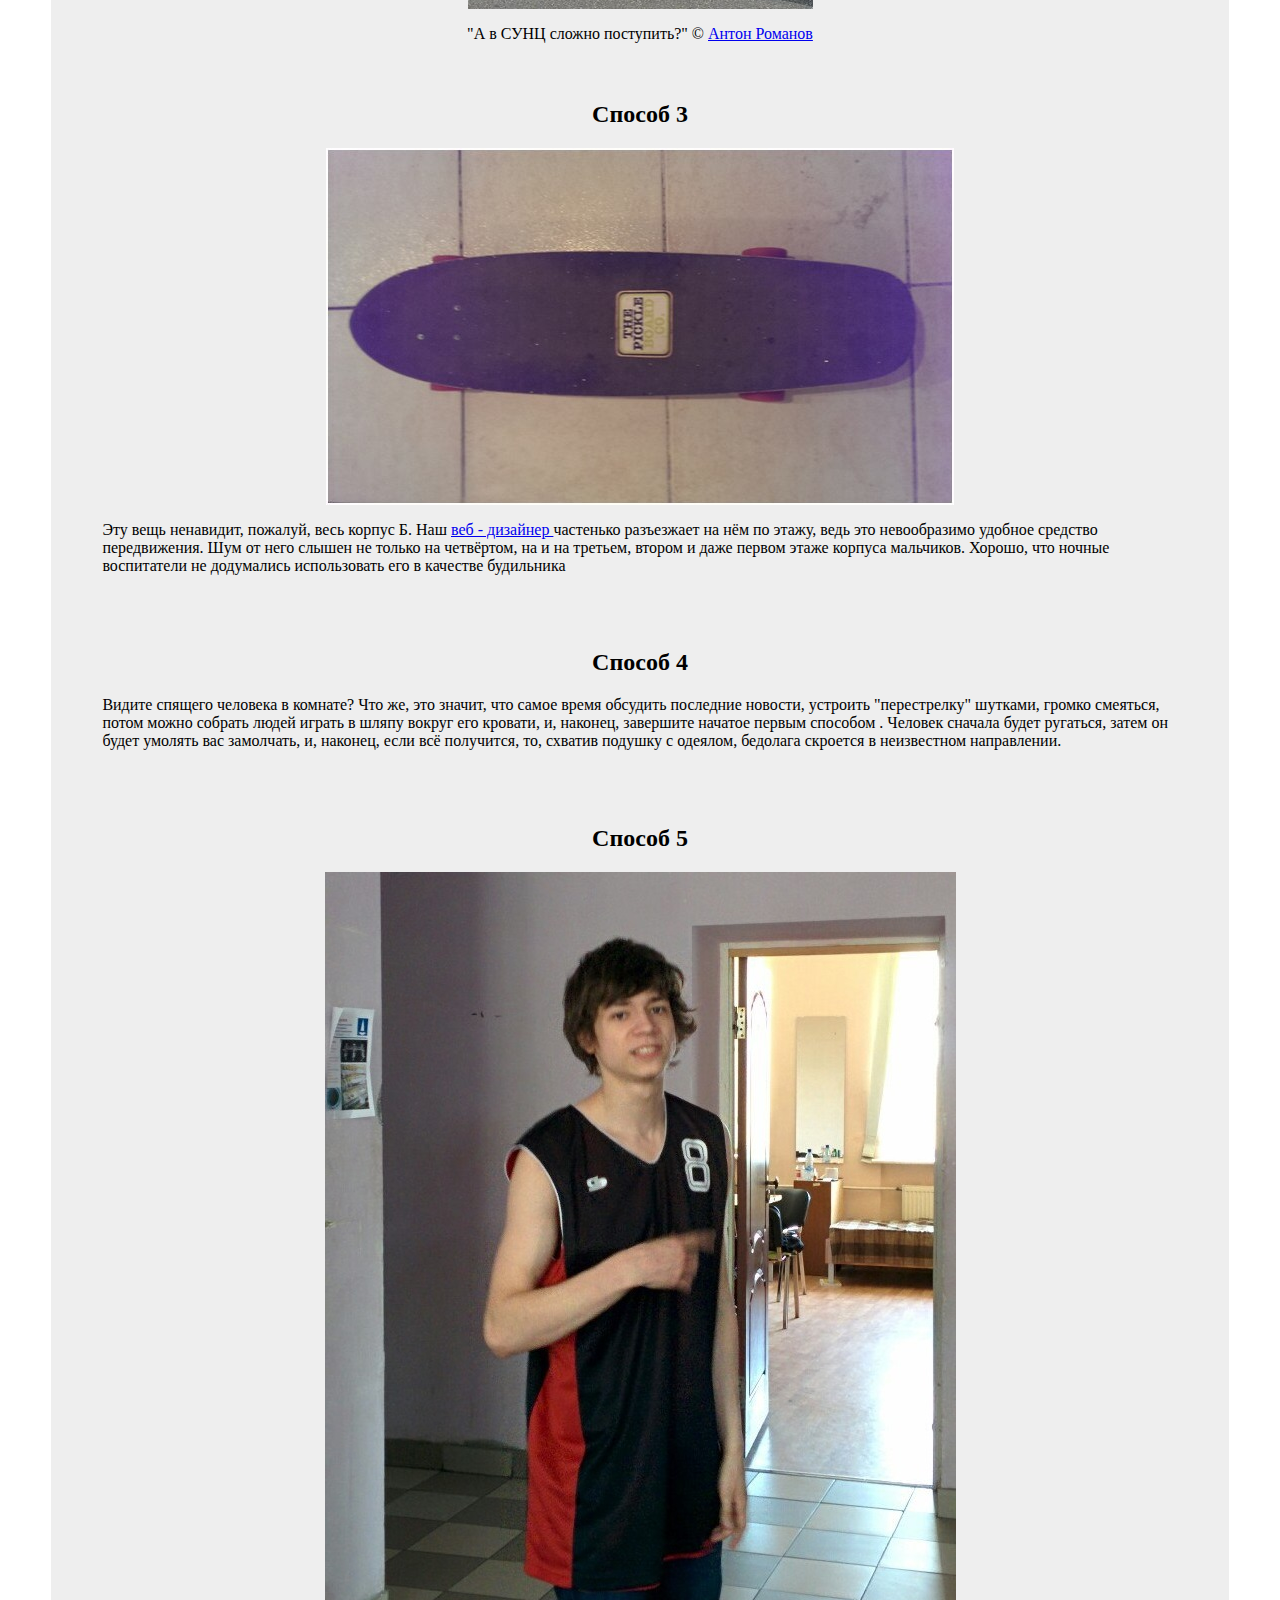
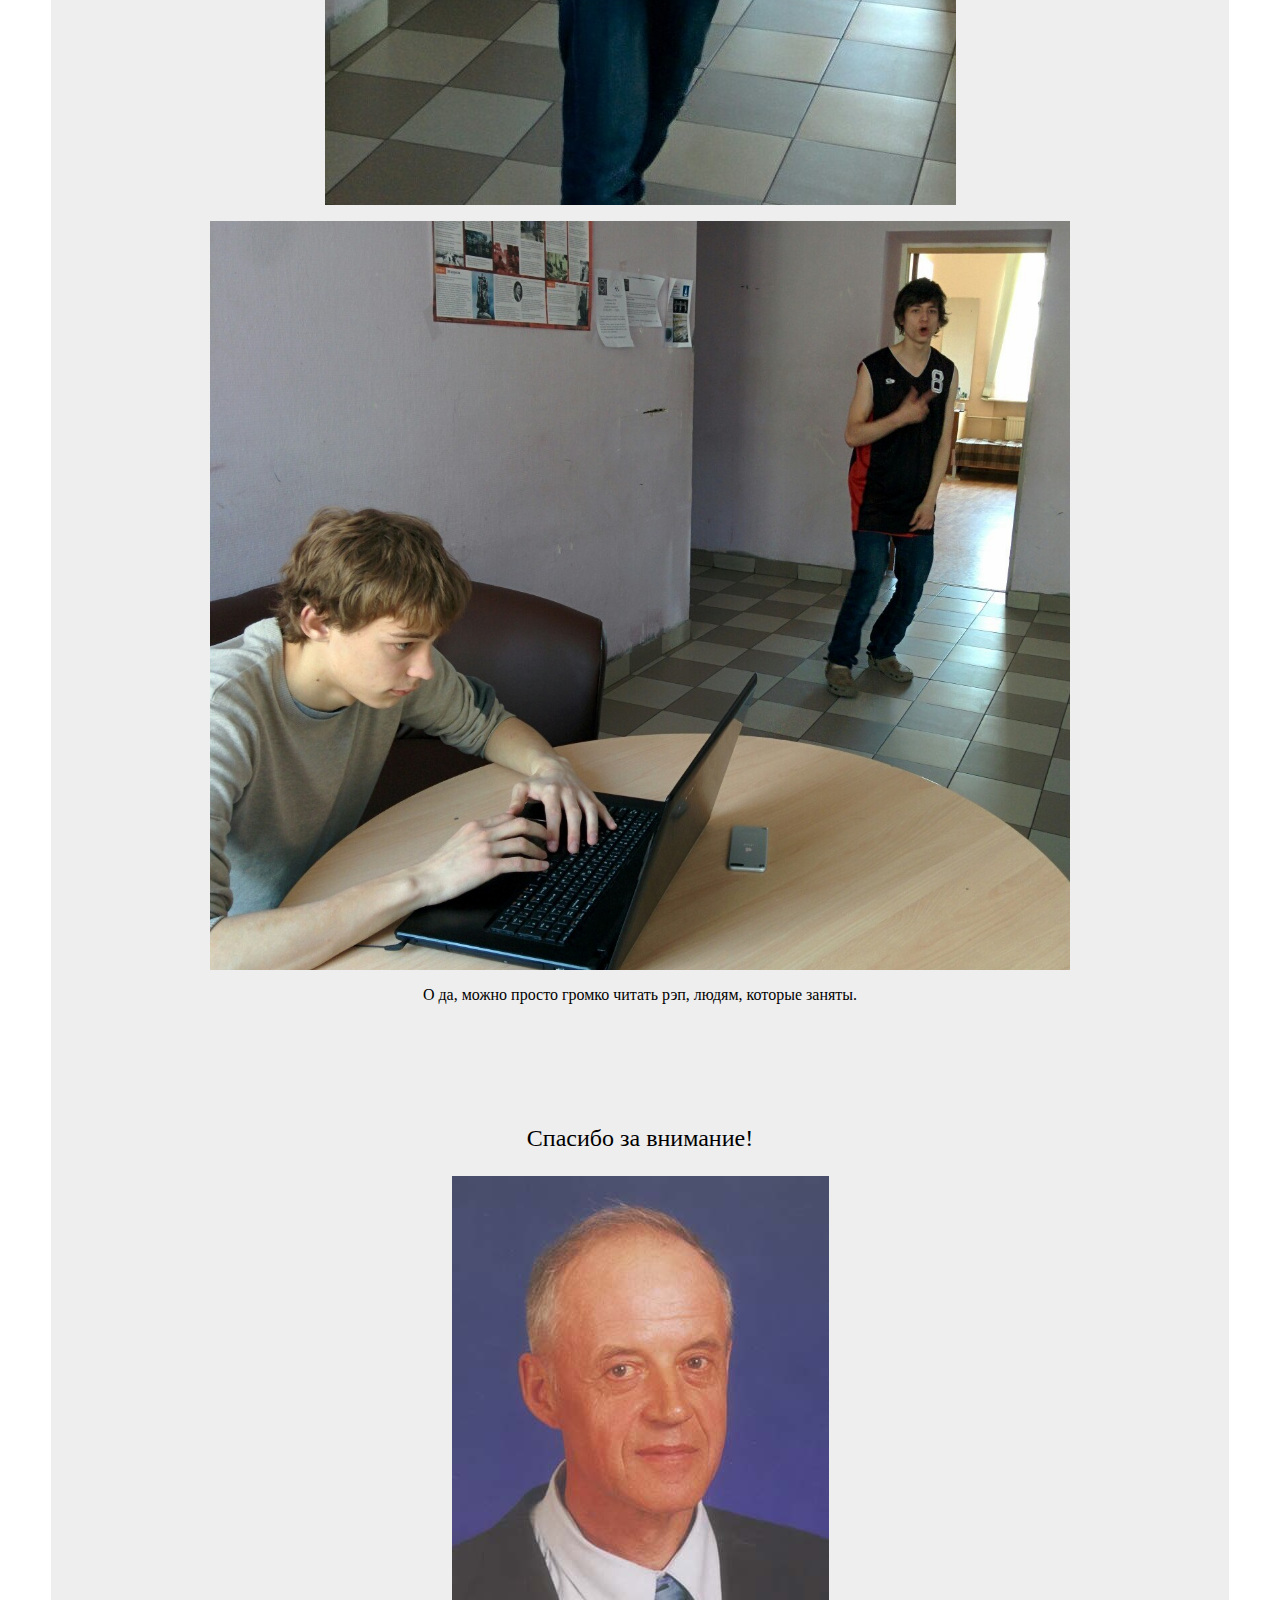
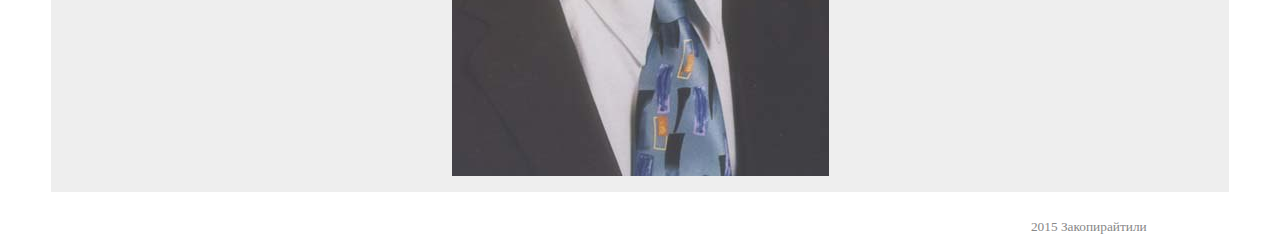
==== commit d7329f39: "Убрал Витю" ====
--- a/how.html
+++ b/how.html
@@ -190,18 +190,6 @@
         � ��, ����� ������ ������ ������ ���, �����, ������� ������.
     </div>
 
-    <div class="page_content">
-        <h2>
-            ������ 6
-        </h2>
-        ����� �����, �� ��������!!!
-        <div class="page_content_img">
-            <a target="_blank" href="images/victor.jpg">
-                <img src="images/victor.jpg">
-            </a>
-        </div>
-    </div>
-
     <br>
     <br>
     <br>
